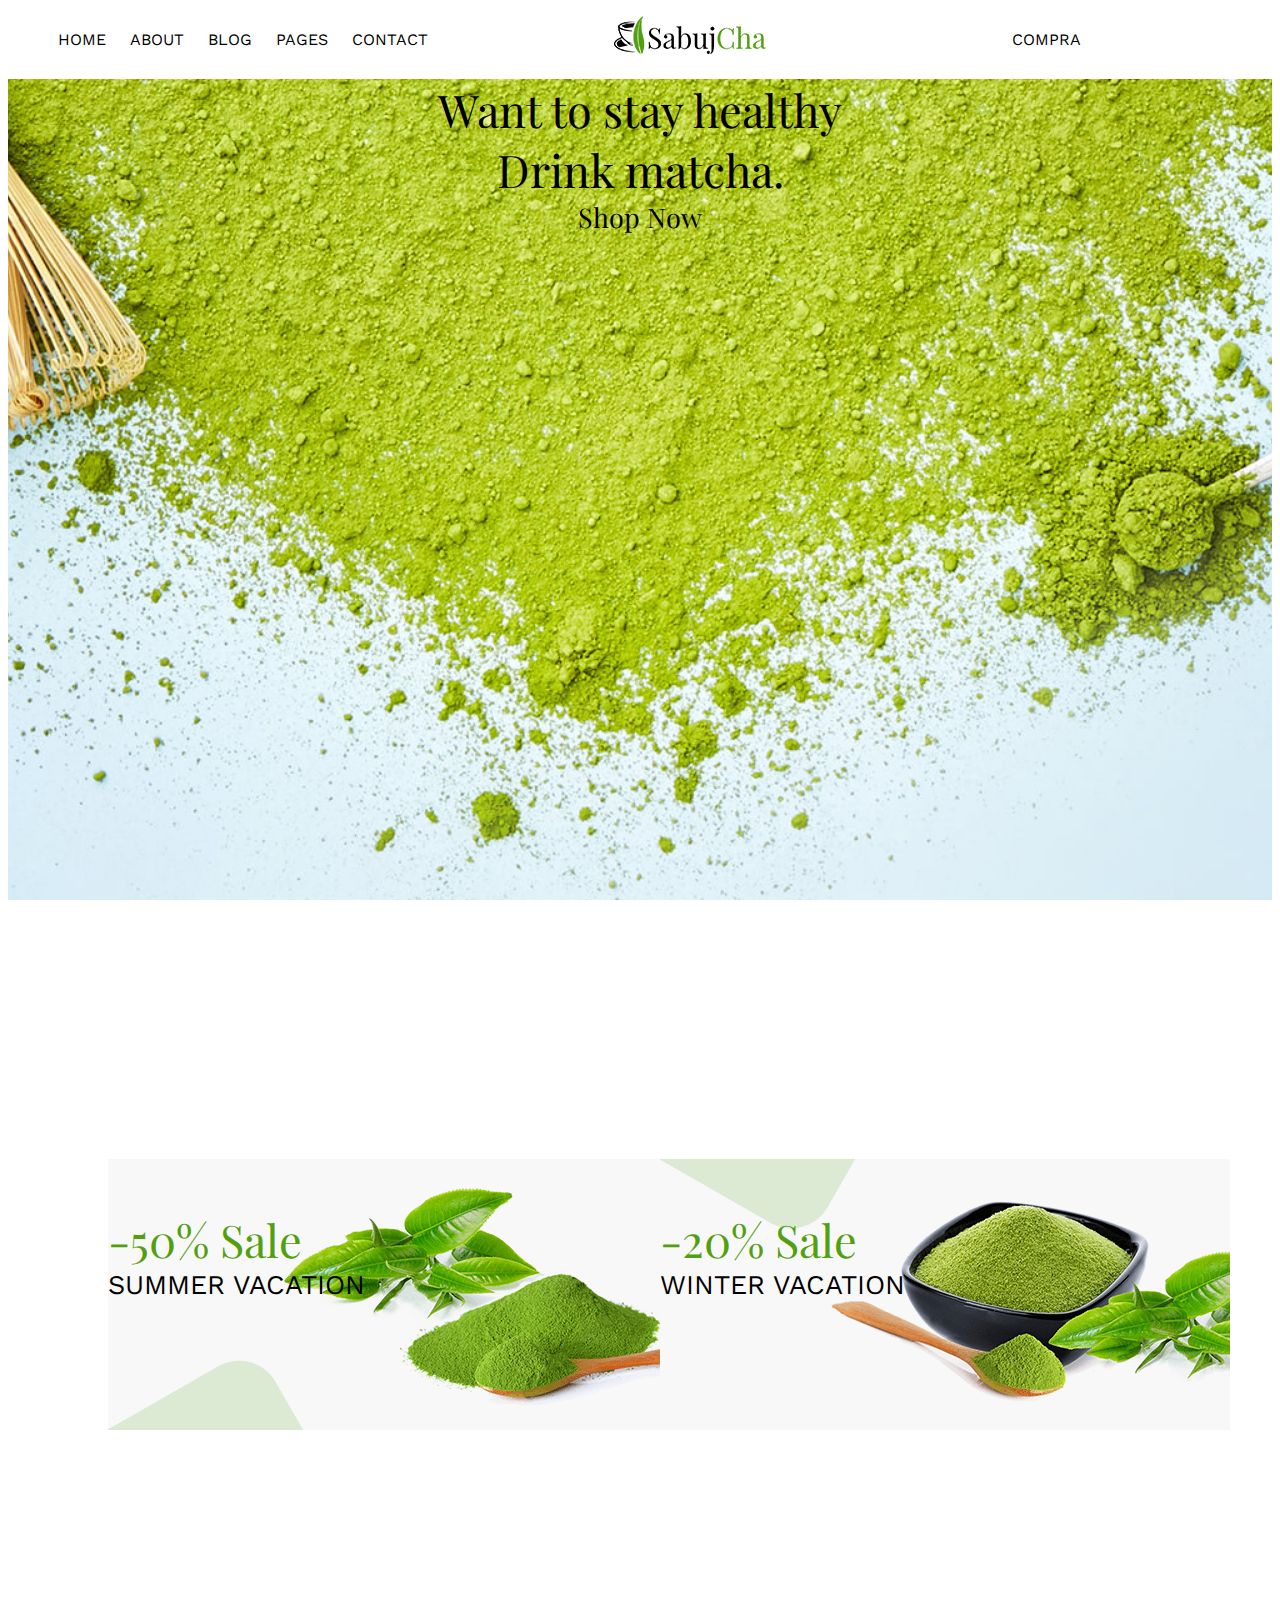
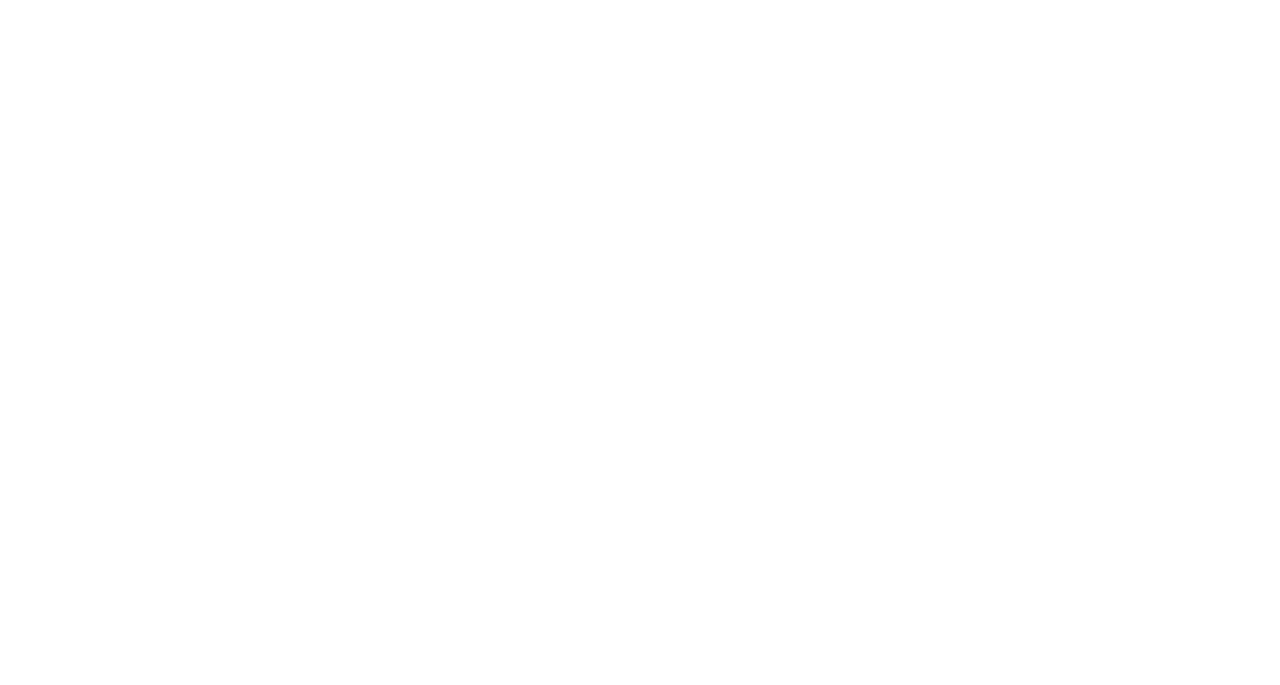
==== index.html @ 6e71c919 "Readme captura #1" ====
<!DOCTYPE html>
<html lang="en">
<head>
    <meta charset="UTF-8">
    <meta http-equiv="X-UA-Compatible" content="IE=edge">
    <meta name="viewport" content="width=device-width, initial-scale=1.0">
    <link rel="stylesheet" href="style.css">
    <title>SabujCha</title>
</head>
<body>
    <header>
        <div class="banner">
            <div class="botones">
                <ul>
                    <li>HOME</li>
                    <li>ABOUT</li>
                    <li>BLOG</li>
                    <li>PAGES</li>
                    <li>CONTACT</li>
                </ul>
            </div>
            <div class="logo">
                <img src="img/logo.png" alt="logo">
            </div>
            <div class="compra">COMPRA</div>
        </div>
    </header>
    <section class="tarjeta-principal">
        <div class="slider2">
            <h1 class="Titulo-2">Want to stay healthy <br> Drink matcha. </h1>
            <p class="p-subtitulo">Shop Now</p>
        </div>
    </section>
    <section class="section-1">
        <div class="tarjetas">
            <div class="card-1">
                <img src="img/banner-1.png" alt="">
                <p class="p-span-1">-50% Sale</p>
                <p class="p-span-2">SUMMER VACATION</p>
            </div>
            <div class="card-1">
                <img src="img/banner-2.png" alt="">
                <p class="p-span-1">-20% Sale</p>
                <p class="p-span-2">WINTER VACATION</p>
            </div>
        </div>
    </section>
    <section class="background-1">
        <h1></h1>
        <p></p>
        <div class="productos">
            <div class="nature-close-tea">
                <img src="" alt="">
                <p></p>
            </div>
            <div class="pink-wave-cup">
                <img src="" alt="">
                <p></p>
            </div>
            <div class="tea-and-chai">
                <img src="" alt="">
                <p></p>
            </div>
            <div class="pearly-everlasting">
                <img src="" alt="">
                <p></p>
            </div>
        </div>
    </section>
    <section>
        <div>
            <img src="" alt="" class="planta">
            <h3></h3>
            <strong><p></p></strong>
            <p></p>
        </div>
    </section>
    <section class="background-2">
        <h1></h1>
        <p></p>
        <div class="productos">
            <div class="bebe-bloom-tea">
                <img src="" alt="">
                <p></p>
            </div>
            <div class="que-herbal-tea">
                <img src="" alt="">
                <p></p>
            </div>
            <div class="society-ice-tea">
                <img src="" alt="">
                <p></p>
            </div>
            <div class="best-friends-tea">
                <img src="" alt="">
                <p></p>
            </div>
            <div class="every-spice-tea">
                <img src="" alt="">
                <p></p>
            </div>
            <div class="tea-and-chai>
                <img src="" alt="">
                <p></p>
            </div>
            <div class="green-tea-tulsi">
                <img src="" alt="">
                <p></p>
            </div>
            <div class="instant-tea-premix">
                <img src="" alt="">
                <p></p>
            </div>
        </div>
    </section>
    <section class="background-3">
        <div class="form">
            <!--<input type="text" name="" id="">
            <div class="boton-negro"></div>-->
        </div>
    </section>
    <section class="background-1">
        <h1></h1>
        <div class="noticias">
            <div class="card-3">
                <img src="" alt="">
                <p class="fecha"></p>
                <h3></h3>
                <p></p>
                <p class="read-more"></p>
            </div>
            <div class="card-3">
                <img src="" alt="">
                <p class="fecha"></p>
                <h3></h3>
                <p></p>
                <p class="read-more></p>
            </div>
            <div class="card-3">
                <img src="" alt="">
                <p class="fecha"></p>
                <h3></h3>
                <p></p>
                <p class="read-more></p>
            </div>
        </div>
    </section>
    <section>
        <div class="marcas">
            <div>
                <img src="" alt="">
                <img src="" alt="">
                <img src="" alt="">
                <img src="" alt="">
                <img src="" alt="">
            </div>
        </div>
    </section>
    <section class="footer">
        <div class="background-2">
            <div class="columna-1">
                <h3></h3>
            </div>
            <div class="columna-2">
                <h3></h3>
            </div>
            <div class="columna-3">
                <h3></h3>
            </div>
            <div class="columna-4">
                <h3></h3>
            </div>
        </div>
        <div class="background-4">
            <p></p>
            <img src="" alt="">
        </div>
    </section>
</body>
</html>
---- style.css ----
@import url('https://fonts.googleapis.com/css2?family=Lora:wght@400;700&family=Playfair+Display:wght@400;700;900&family=Work+Sans:wght@400;700&display=swap');
* {
    margin: 0%;
}
body {
    margin-left: 1ch;
    margin-right: 1ch;
}
h1 {
    font-family: 'Playfair Display', serif;

}
.titulo-productos {
    font-family: 'Work Sans', sans-serif;
}
.background-1 {
    background-image: url(img\bg-1.jpg);
    background-repeat: no-repeat;
    height: 100%;
}
.background-2 {
    background-image: color(#CCCCCC);
}
.background-3 {
    background-image: url(img\bg-2.jpg);
    background-repeat: no-repeat;
    height: 100%;
}
.banner{
    display: flex;
    flex-flow: row wrap;
}
.banner-2 {
    background-image: url(img\bg-te.jpg);
    background-repeat: no-repeat;
    height: 100%;
}
ul li{
    display: inline-block;
    background-color: white;
    padding-top: 3ch;
    padding-bottom: 3ch;
    padding-right: 1ch;
    padding-left: 1ch;
    font-family: 'Work Sans', sans-serif;
}
ul li:hover {
    background-color: black;
    color: white;
}
.logo{
    padding: 2ch;
    margin-left: 20ch;
}
.compra {
    font-family: 'Work Sans', sans-serif;
    padding: 3ch;
    margin-left: 20ch;
    margin-right: 2ch;
}
.compra:hover {
    color: white;
    background-color: black;
}
.tarjeta-principal {
    display: flex;
    height: 100vh;
    background-position: center;
    background-repeat: no-repeat;
    background-size: cover;
    background-attachment: fixed;
    background-image: url("../img/slider-2.jpg");
    justify-content: center;
    overflow: hidden;
    margin-bottom: 20vh;
}
.Titulo-2 {
    display: flex;
    justify-content: center;
    align-self: flex-end;
    text-align: center;
    font-weight: 300;
    font-size: 5vh;
}
.p-subtitulo {
    font-family: 'Playfair Display', serif;
    font-size: 3vh;
    text-align: center;
    
}
.tarjetas{
    display: grid;
    grid-template-columns: repeat(2,50%);
    gap: 20px;
}
.card-1 {
    display: block;
    height: 80vh;
    width: 80vh;
    position: relative;
    z-index: 0;
}
.p-span-1 {
    font-family: 'Playfair Display', serif;
    position: relative;
    font-size: 5vh;
    color: #529F0F;
    bottom: 25vh;
    z-index: 1;
}
.p-span-2 {
    font-family: 'Work Sans', sans-serif;
    position: relative;
    font-size: 3vh;
    z-index: 1;
    bottom: 25vh;
}
.section-1 {
    align-items: center;
    justify-content: center;
    margin: 100px;
}
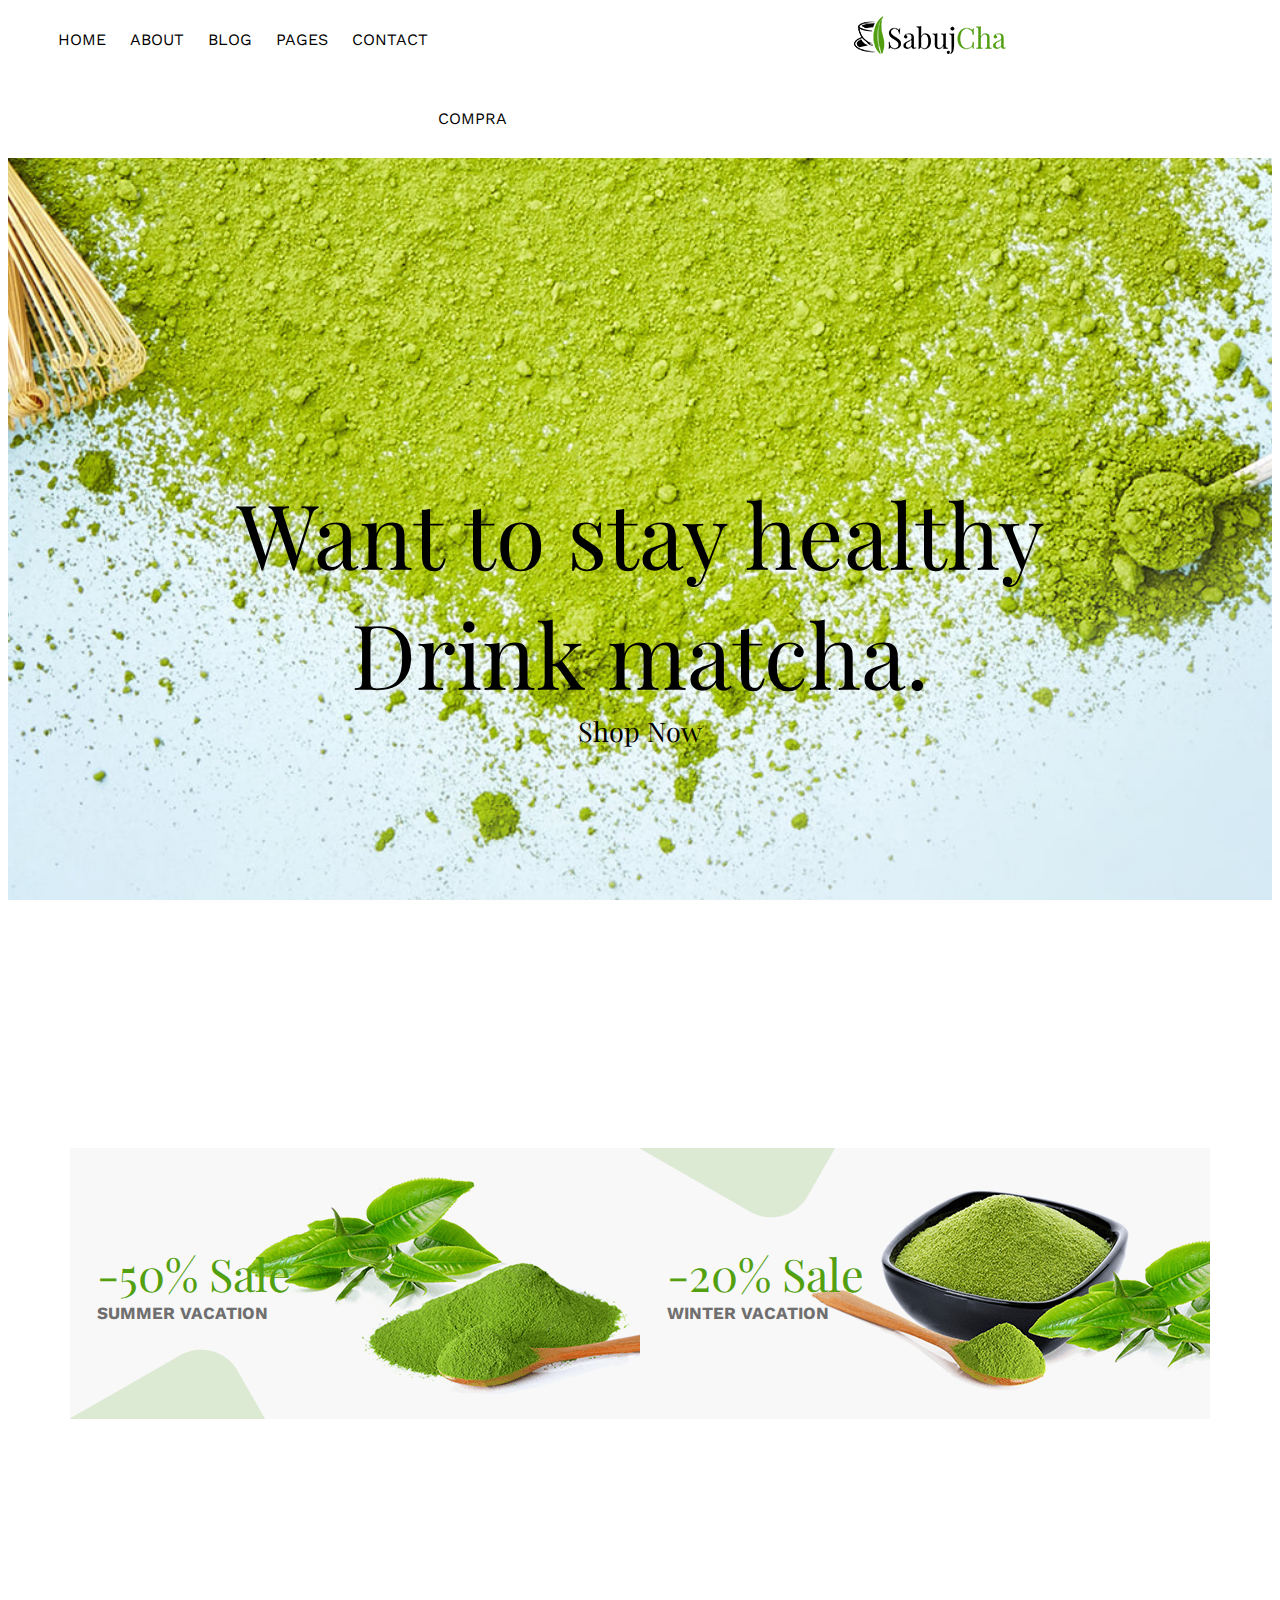
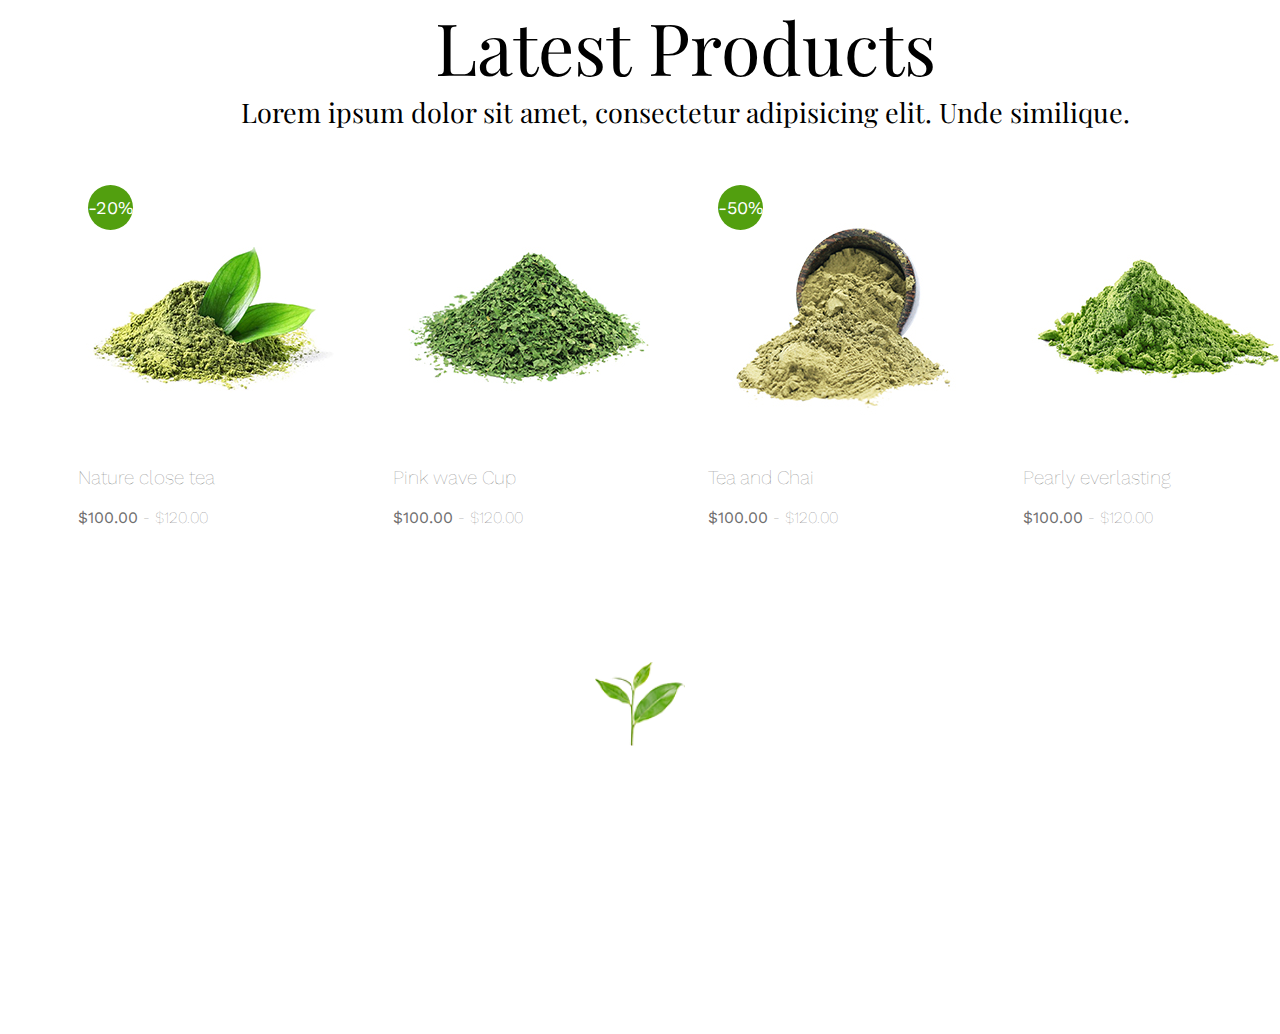
==== commit 5e45e3ce: "Seccion de productos y 'Cuote'" ====
--- a/index.html
+++ b/index.html
@@ -26,8 +26,8 @@
         </div>
     </header>
     <section class="tarjeta-principal">
-        <div class="slider2">
-            <h1 class="Titulo-2">Want to stay healthy <br> Drink matcha. </h1>
+        <div class="slider2 Titulo-2">
+            <h1 >Want to stay healthy <br> Drink matcha. </h1>
             <p class="p-subtitulo">Shop Now</p>
         </div>
     </section>
@@ -46,30 +46,45 @@
         </div>
     </section>
     <section class="background-1">
-        <h1></h1>
-        <p></p>
+        <div class="Titulo">
+        <h1>Latest Products</h1>
+        <p class="p-subtitulo">Lorem ipsum dolor sit amet, consectetur adipisicing elit. Unde similique.</p></div>
         <div class="productos">
-            <div class="nature-close-tea">
-                <img src="" alt="">
-                <p></p>
+            <div>
+                <div class="descuento">-20%</div>
+                <img src="img/product-1.jpg" alt="" class="zindex">
+                    <div id="text-product">
+                        <p class="product-title">Nature close tea</p><br>
+                        <p><strong>$100.00</strong> - $120.00</p>
+                    </div>
             </div>
-            <div class="pink-wave-cup">
-                <img src="" alt="">
-                <p></p>
+            <div >
+                <img src="img/product-2.jpg" alt="">
+                    <div id="text-product">
+                        <p class="product-title">Pink wave Cup</p><br>
+                        <p><strong>$100.00</strong> - $120.00</p>
+                    </div>
             </div>
-            <div class="tea-and-chai">
-                <img src="" alt="">
-                <p></p>
+            <div>
+                <div class="descuento">-50%</div>
+                <img src="img/product-3.jpg" alt="">
+                    <div id="text-product">
+                        <p class="product-title">Tea and Chai</p><br>
+                        <p><strong>$100.00</strong> - $120.00</p>
+                    </div>
             </div>
-            <div class="pearly-everlasting">
-                <img src="" alt="">
-                <p></p>
+            <div>
+                <img src="img/product-4.jpg" alt="">
+                    <div id="text-product">
+                        <p class="product-title">Pearly everlasting</p><br>
+                        <p><strong>$100.00</strong> - $120.00</p>
+                    </div>
             </div>
         </div>
     </section>
     <section>
-        <div>
-            <img src="" alt="" class="planta">
+        <div class="cuote">
+            <img src="img/testi.png" alt="" class="planta">
             <h3></h3>
             <strong><p></p></strong>
             <p></p>
--- a/style.css
+++ b/style.css
@@ -5,24 +5,25 @@
 body {
     margin-left: 1ch;
     margin-right: 1ch;
+    overflow-x: hidden;
 }
 h1 {
     font-family: 'Playfair Display', serif;
-
+    font-weight: lighter;
 }
-.titulo-productos {
+#text-product {
     font-family: 'Work Sans', sans-serif;
+    color: #706f6f;
+    font-weight: lighter;
 }
-.background-1 {
-    background-image: url(img\bg-1.jpg);
-    background-repeat: no-repeat;
-    height: 100%;
+.product-title {
+    font-size: larger;
 }
 .background-2 {
     background-image: color(#CCCCCC);
 }
 .background-3 {
-    background-image: url(img\bg-2.jpg);
+    background-image: url(img/bg-2.jpg);
     background-repeat: no-repeat;
     height: 100%;
 }
@@ -31,7 +32,7 @@
     flex-flow: row wrap;
 }
 .banner-2 {
-    background-image: url(img\bg-te.jpg);
+    background-image: url(img/bg-te.jpg);
     background-repeat: no-repeat;
     height: 100%;
 }
@@ -50,12 +51,12 @@
 }
 .logo{
     padding: 2ch;
-    margin-left: 20ch;
+    margin-left: 50ch;
 }
 .compra {
     font-family: 'Work Sans', sans-serif;
     padding: 3ch;
-    margin-left: 20ch;
+    margin-left: 40ch;
     margin-right: 2ch;
 }
 .compra:hover {
@@ -72,15 +73,22 @@
     background-image: url("../img/slider-2.jpg");
     justify-content: center;
     overflow: hidden;
-    margin-bottom: 20vh;
+    margin-bottom: 10vh;
+}
+.Titulo {
+    display: block;
+    align-self: middle;
+    text-align: center;
+    font-size: 4vh;
+    padding: 5vh;
 }
 .Titulo-2 {
-    display: flex;
-    justify-content: center;
-    align-self: flex-end;
+    display: block;
+    align-self: middle;
     text-align: center;
-    font-weight: 300;
     font-size: 5vh;
+    position: relative;
+    top: 35vh;
 }
 .p-subtitulo {
     font-family: 'Playfair Display', serif;
@@ -89,14 +97,20 @@
     
 }
 .tarjetas{
-    display: grid;
-    grid-template-columns: repeat(2,50%);
-    gap: 20px;
+    display: flex;
+    flex-flow: row nowrap;
+    justify-content: center;
+}
+.productos{
+    display: flex;
+    flex-direction: row;
+    justify-content: center;
+    gap: 5vh;
 }
 .card-1 {
     display: block;
-    height: 80vh;
-    width: 80vh;
+    height: 40vh;
+    width: 70vh;
     position: relative;
     z-index: 0;
 }
@@ -105,18 +119,73 @@
     position: relative;
     font-size: 5vh;
     color: #529F0F;
-    bottom: 25vh;
+    bottom: 20vh;
     z-index: 1;
+    left: 3vh;
 }
 .p-span-2 {
     font-family: 'Work Sans', sans-serif;
     position: relative;
-    font-size: 3vh;
+    font-size: 1.9vh;
+    font-weight: bold;
+    color: #706f6f;
     z-index: 1;
-    bottom: 25vh;
+    bottom: 20vh;
+    left: 3vh;
 }
 .section-1 {
     align-items: center;
     justify-content: center;
-    margin: 100px;
+    padding-left: 10vh;
+    padding-right: 10vh;
+}
+.card-2 {
+    display: block;
+    height: 400px;
+    width: 400px;
+    position: relative;
+    color: #529F0F;
+}
+.background-1 {
+    background-image: url(../img/bg-1.jpg);
+    height: 100%;
+    width: 100%;
+    background-position: center;
+    background-repeat: no-repeat;
+    background-size: cover;
+    background-attachment: fixed;
+    padding: 5vh;
+}
+.descuento{
+    color: white;
+    display: flex;
+    border-radius: 100%;
+    background-color: #529F0F;
+    width: 5vh;
+    height: 5vh;
+    font-size: 18px;
+    position: absolute;
+    align-items: center;
+    font-family: 'Work Sans', serif;
+    z-index: 1;
+    margin-left: 10px;
+    margin-top: 10px;
+}
+.desc {
+    font-family: 'Work Sans', serif;
+    position: relative;
+    top: 11px;
+    right: 2px;
+}
+.zindex {
+    z-index: 0;
+}
+.planta {
+    width: 10vh
+}
+.cuote{
+    display: flex;
+    padding: 10vh;
+    justify-content: center;
+    align-content: center;
 }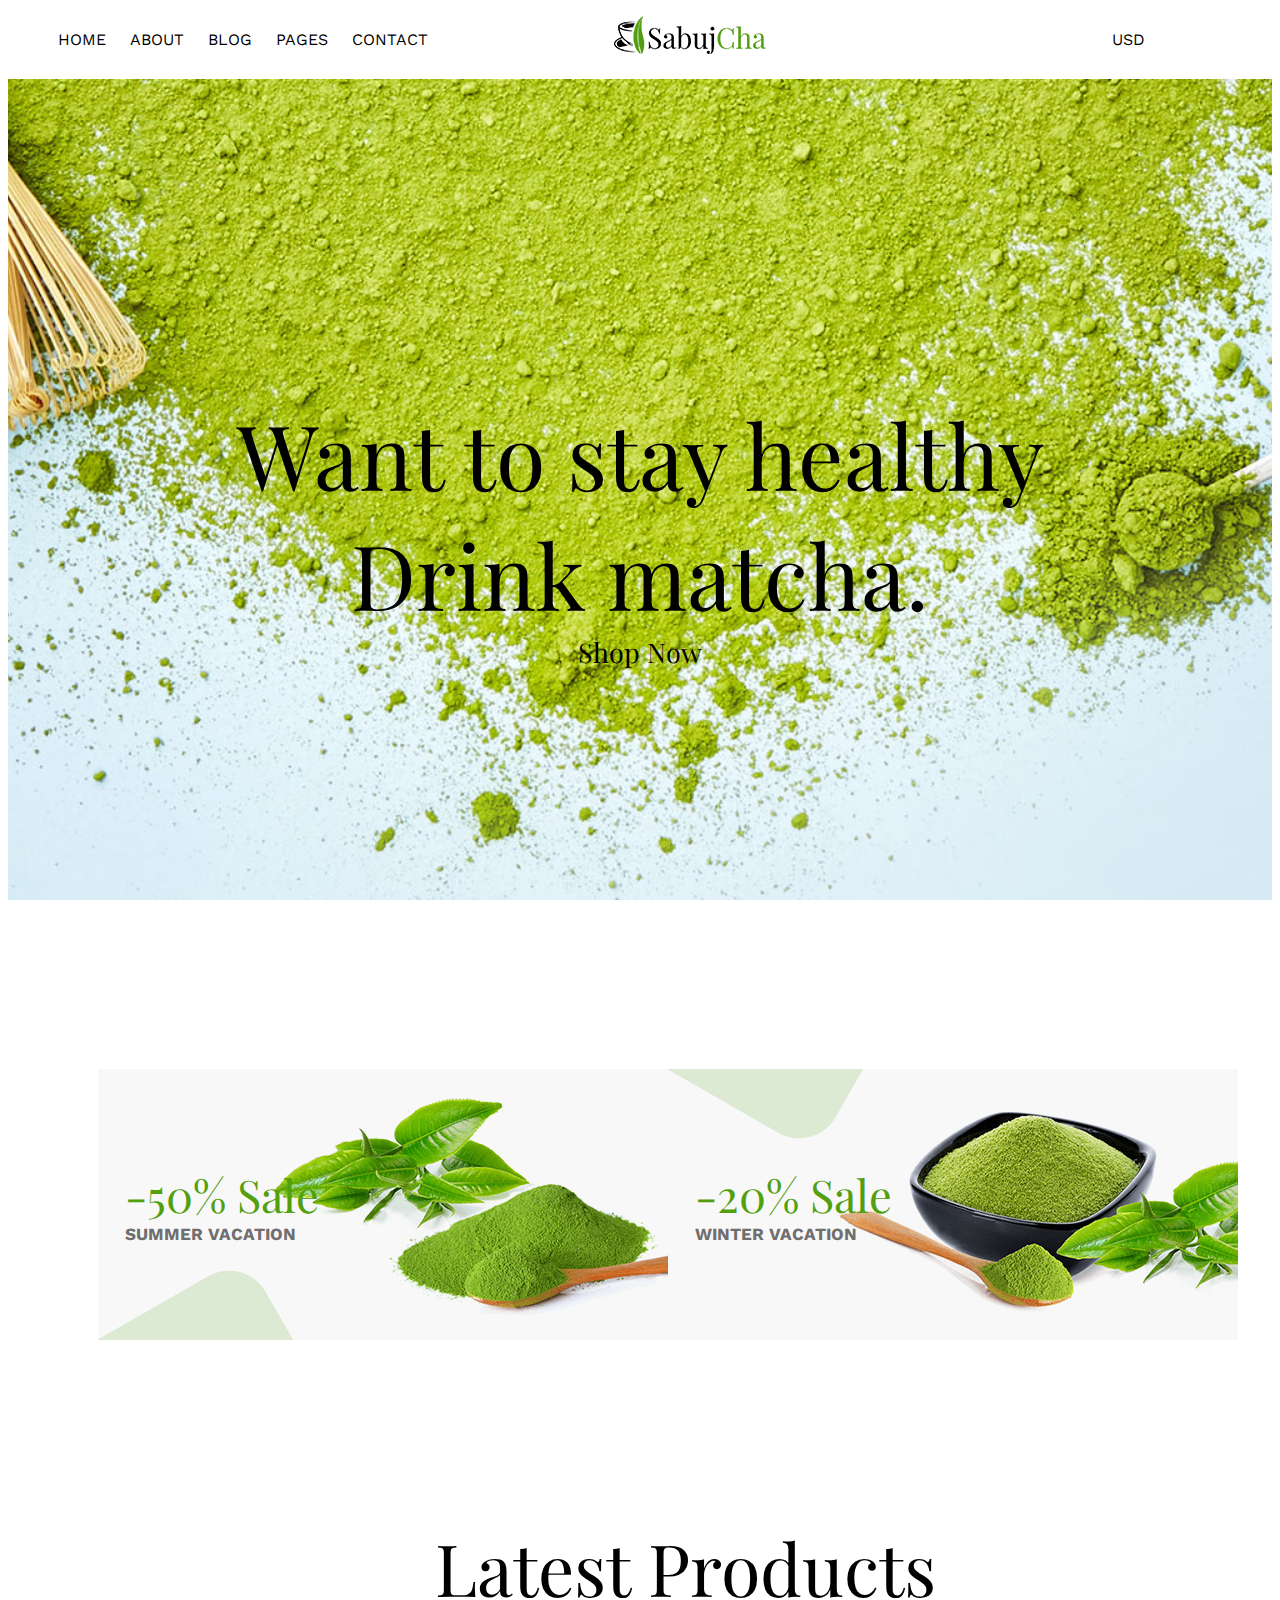
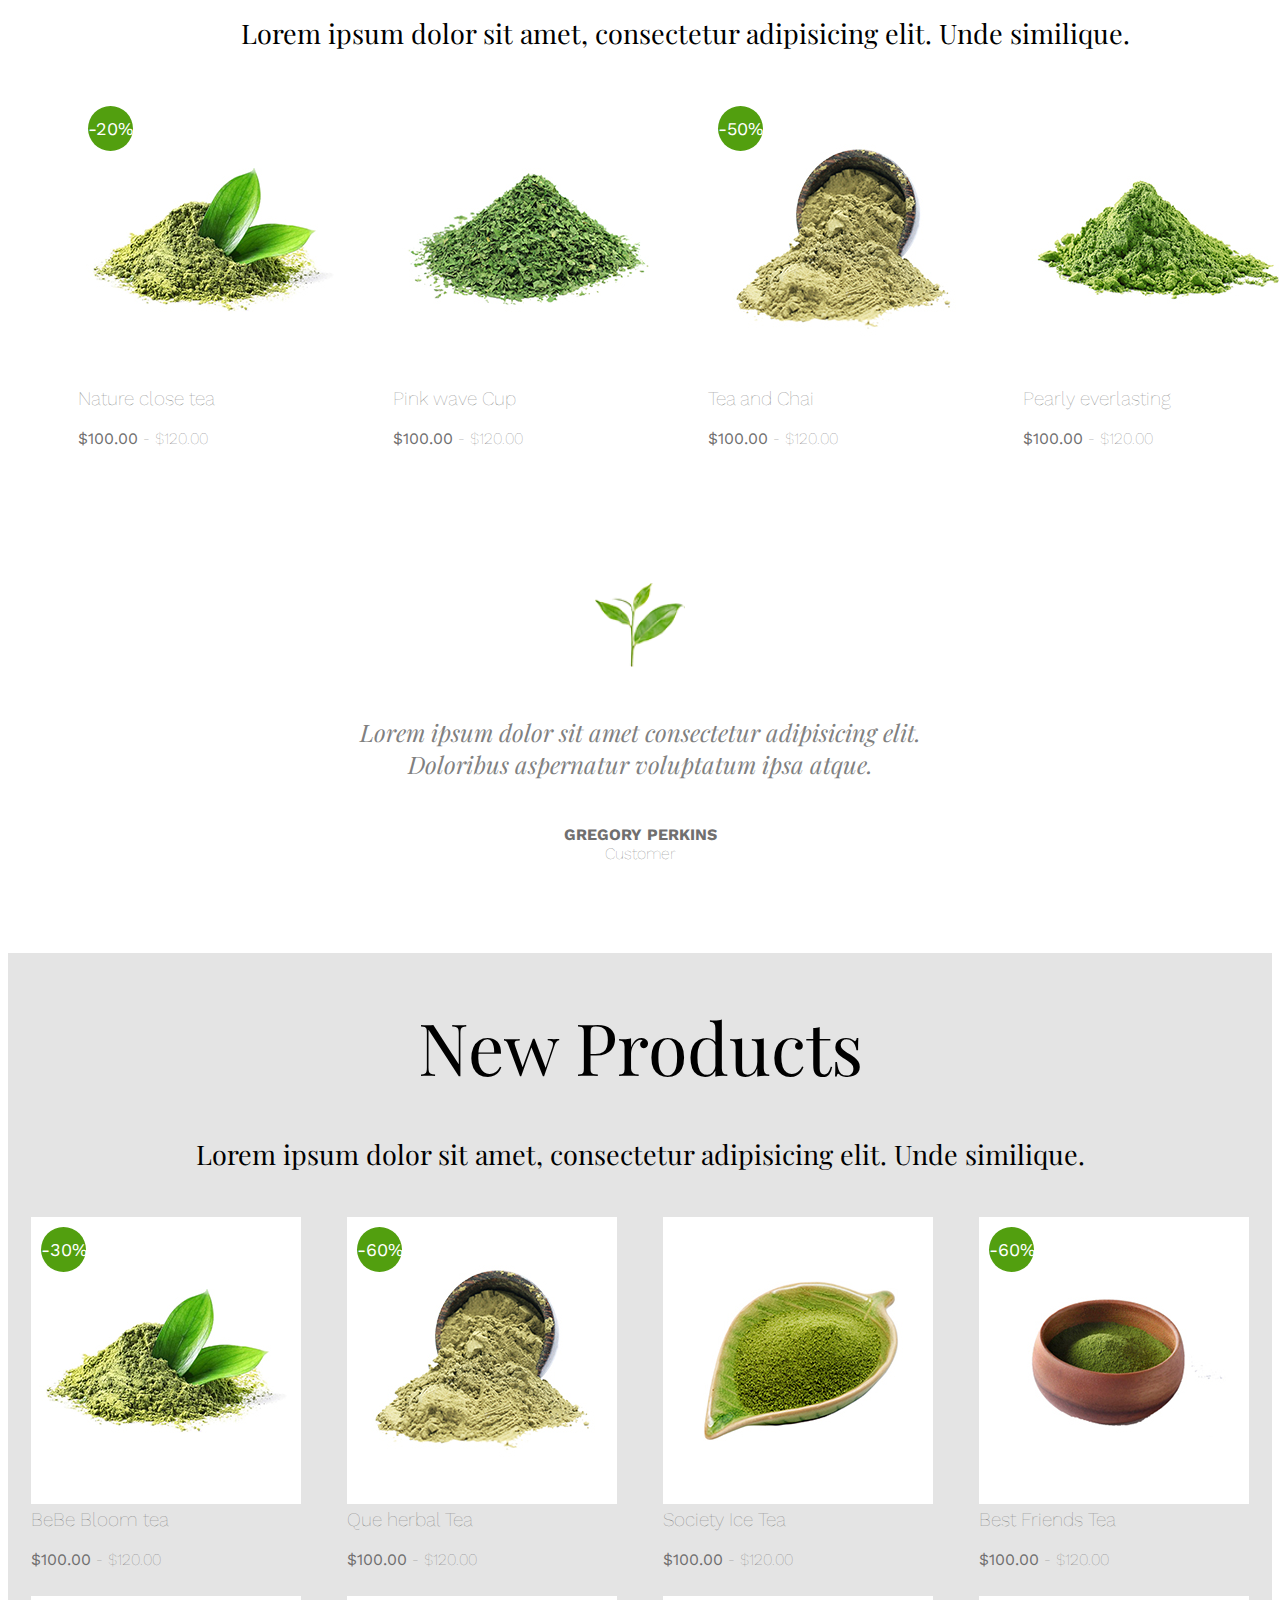
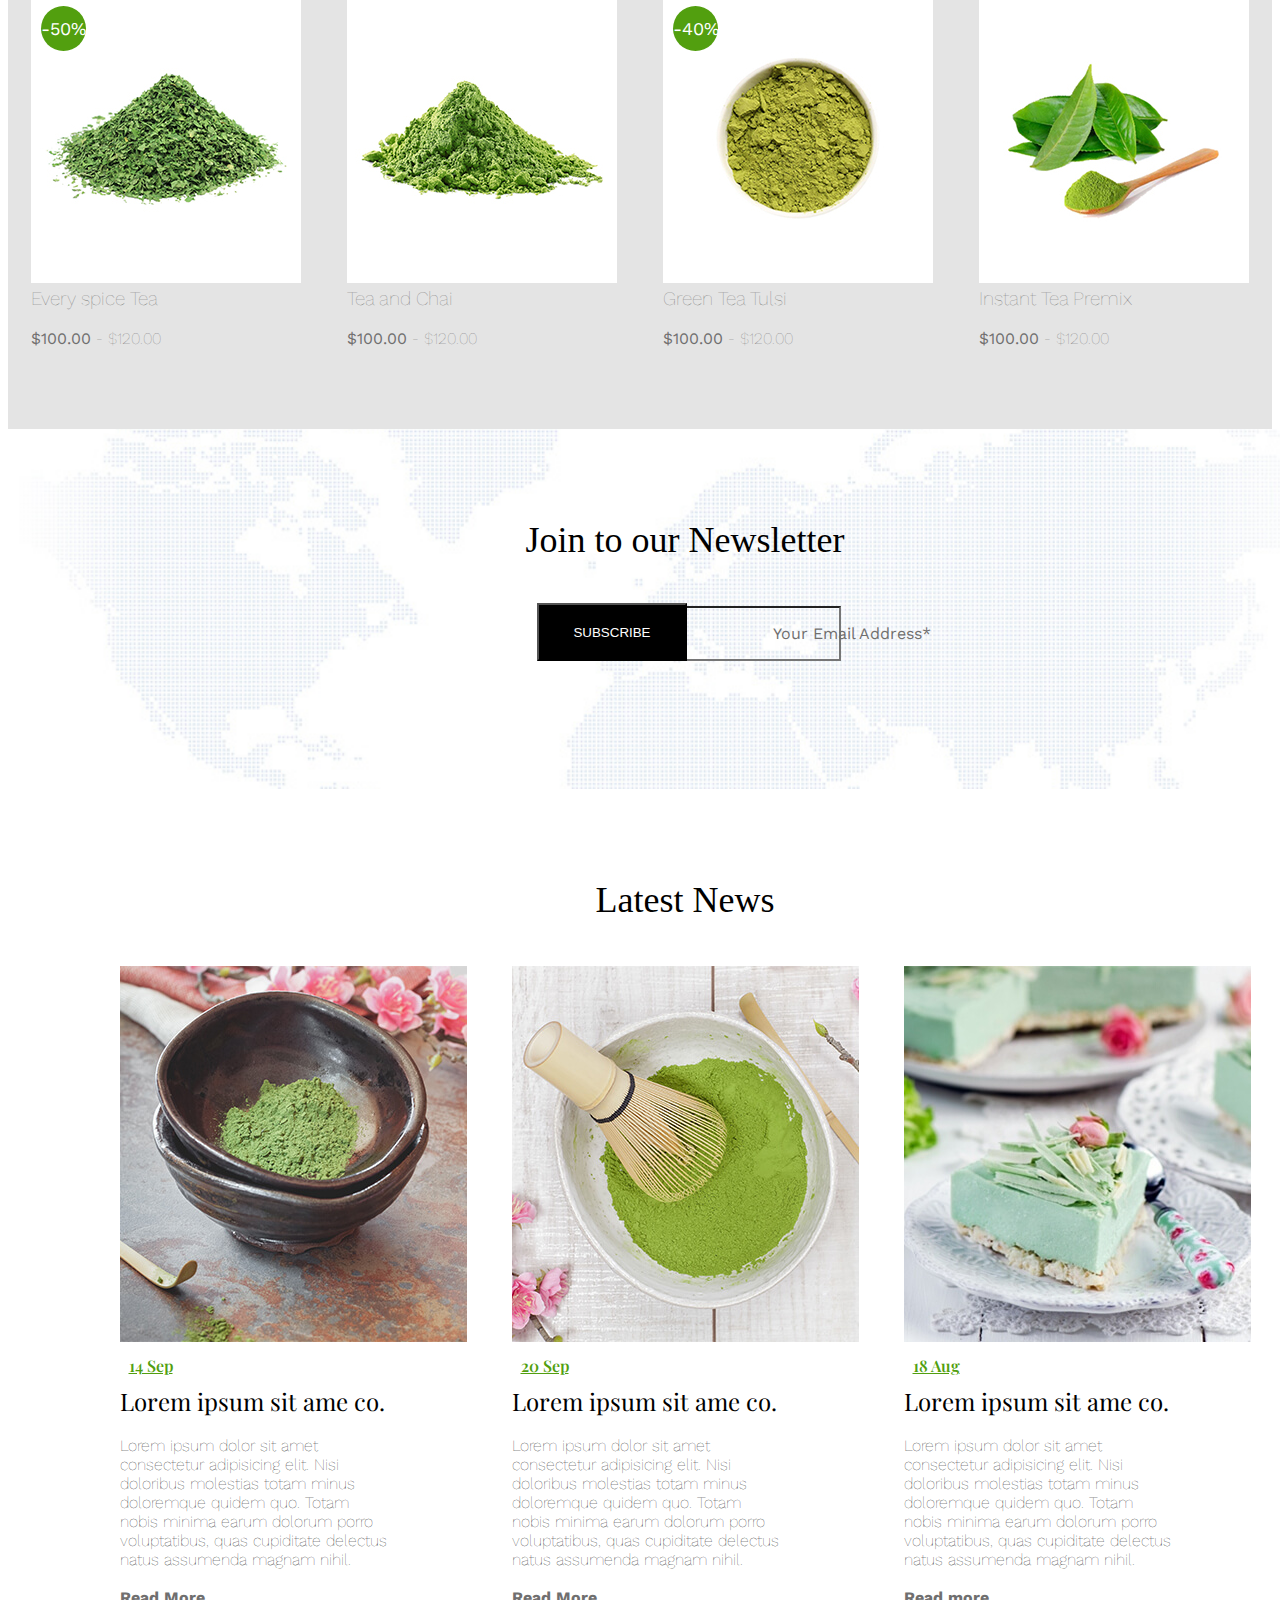
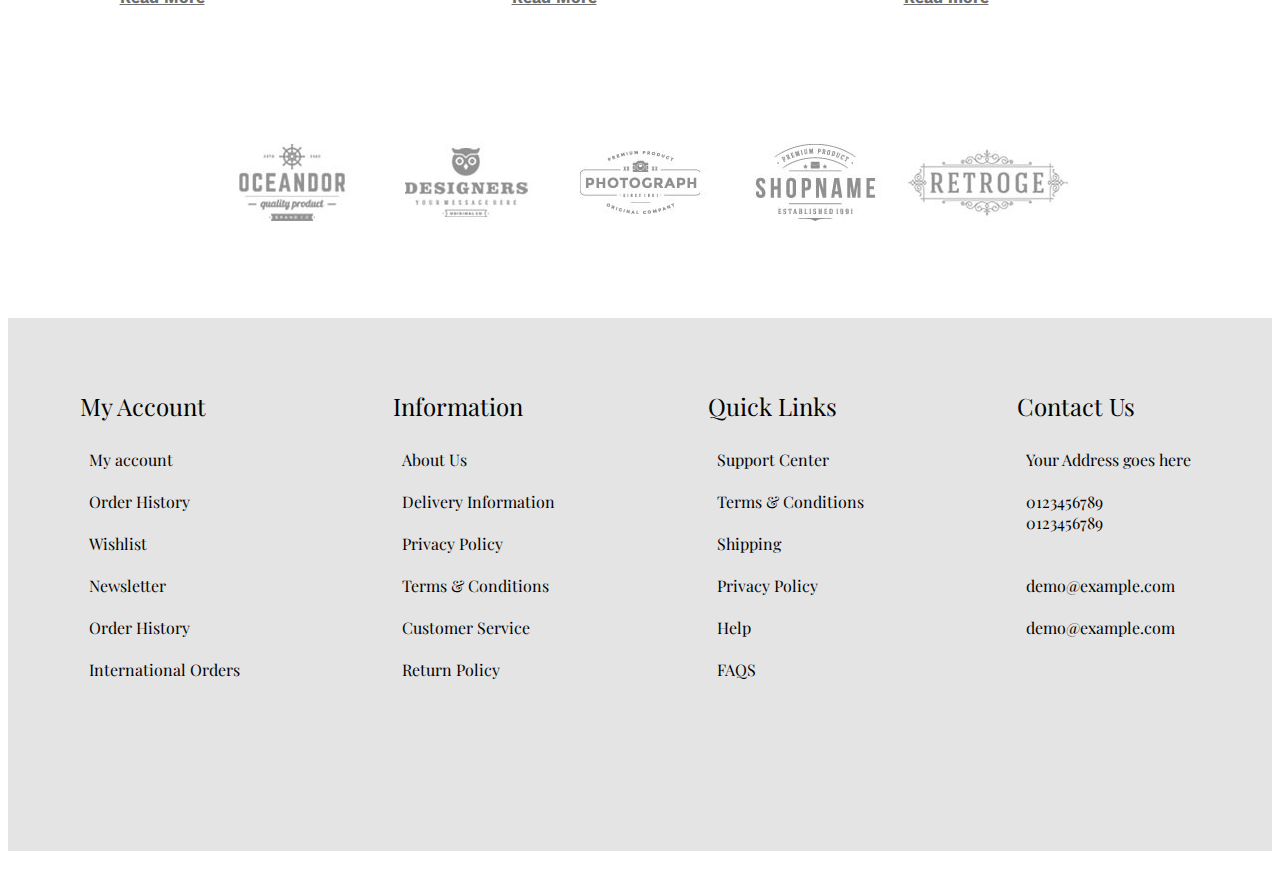
==== commit 7cfdc0fd: "Basico terminado" ====
--- a/index.html
+++ b/index.html
@@ -5,6 +5,7 @@
     <meta http-equiv="X-UA-Compatible" content="IE=edge">
     <meta name="viewport" content="width=device-width, initial-scale=1.0">
     <link rel="stylesheet" href="style.css">
+    <link rel="stylesheet" href="https://cdnjs.cloudflare.com/ajax/libs/font-awesome/6.2.0/css/all.min.css" integrity="sha512-xh6O/CkQoPOWDdYTDqeRdPCVd1SpvCA9XXcUnZS2FmJNp1coAFzvtCN9BmamE+4aHK8yyUHUSCcJHgXloTyT2A==" crossorigin="anonymous" referrerpolicy="no-referrer" />
     <title>SabujCha</title>
 </head>
 <body>
@@ -22,7 +23,11 @@
             <div class="logo">
                 <img src="img/logo.png" alt="logo">
             </div>
-            <div class="compra">COMPRA</div>
+            <div class="compra">USD 
+                <i class="fa-solid fa-chevron-down"></i>
+
+                <i class="fa-sharp fa-solid fa-cart-shopping"></i>
+            </div>
         </div>
     </header>
     <section class="tarjeta-principal">
@@ -85,105 +90,181 @@
     <section>
         <div class="cuote">
             <img src="img/testi.png" alt="" class="planta">
-            <h3></h3>
-            <strong><p></p></strong>
-            <p></p>
+            <h2 class="cuote-2">Lorem ipsum dolor sit amet consectetur adipisicing elit. <br> Doloribus aspernatur voluptatum ipsa atque.</h2>
+            <p class="name">GREGORY PERKINS</p>
+            <p id="text-product">Customer</p>
         </div>
     </section>
     <section class="background-2">
-        <h1></h1>
-        <p></p>
+        <div class="Titulo">
+            <h1>New Products</h1> <br>
+            <p class="p-subtitulo">Lorem ipsum dolor sit amet, consectetur adipisicing elit. Unde similique.</p></div>
+            <div class="productos-2">
+                <div class="card-3">
+                    <div class="descuento">-30%</div>
+                    <img src="img/product-1.jpg" alt="">
+                    <div id="text-product">
+                        <p class="product-title">BeBe Bloom tea</p><br>
+                        <p><strong>$100.00</strong> - $120.00</p>
+                    </div>
+                </div>
+                <div class="card-3">
+                    <div class="descuento">-60%</div>
+                    <img src="img/product-3.jpg" alt="">
+                    <div id="text-product">
+                        <p class="product-title">Que herbal Tea</p><br>
+                        <p><strong>$100.00</strong> - $120.00</p>
+                    </div>
+                </div>
+                <div class="card-3">
+                    <img src="img/product-5.jpg" alt="">
+                    <div id="text-product">
+                        <p class="product-title">Society Ice Tea</p><br>
+                        <p><strong>$100.00</strong> - $120.00</p>
+                    </div>
+                </div>
+                <div class="card-3">
+                    <div class="descuento">-60%</div>
+                    <img src="img/product-7.jpg" alt="">
+                    <div id="text-product">
+                        <p class="product-title">Best Friends Tea</p><br>
+                        <p><strong>$100.00</strong> - $120.00</p>
+                    </div>
+                </div>
+                <div class="card-3">
+                    <div class="descuento">-50%</div>
+                    <img src="img/product-2.jpg" alt="">
+                    <div id="text-product">
+                        <p class="product-title">Every spice Tea</p><br>
+                        <p><strong>$100.00</strong> - $120.00</p>
+                    </div>
+                </div>
+                <div class="card-3">
+                    <img src="img/product-4.jpg" alt="">
+                    <div id="text-product">
+                        <p class="product-title">Tea and Chai</p><br>
+                        <p><strong>$100.00</strong> - $120.00</p>
+                    </div>
+                </div>
+                <div class="card-3">
+                    <div class="descuento">-40%</div>
+                    <img src="img/product-6.jpg" alt="">
+                    <div id="text-product">
+                        <p class="product-title">Green Tea Tulsi</p><br>
+                        <p><strong>$100.00</strong> - $120.00</p>
+                    </div>
+                </div>
+                <div class="instant-tea-premix">
+                    <img src="img/product-8.jpg" alt="">
+                    <div id="text-product">
+                        <p class="product-title">Instant Tea Premix</p><br>
+                        <p><strong>$100.00</strong> - $120.00</p>
+                    </div>
+                </div>
+            </div>
+    </section>
+    <section class="background-3">
+        <div class="Titulo">Join to our Newsletter</div>
+        <div class="form">
+            <label for="input" class="span">Your Email Address*</label>
+            <input type="text" name="" id="input">
+            <button class="boton-negro">SUBSCRIBE</button>
+        </div>
+    </section>
+    <section class="background-1">
+        <div class="Titulo">Latest News</div>
         <div class="productos">
-            <div class="bebe-bloom-tea">
-                <img src="" alt="">
-                <p></p>
-            </div>
-            <div class="que-herbal-tea">
-                <img src="" alt="">
-                <p></p>
-            </div>
-            <div class="society-ice-tea">
-                <img src="" alt="">
-                <p></p>
-            </div>
-            <div class="best-friends-tea">
-                <img src="" alt="">
-                <p></p>
-            </div>
-            <div class="every-spice-tea">
-                <img src="" alt="">
-                <p></p>
-            </div>
-            <div class="tea-and-chai>
-                <img src="" alt="">
-                <p></p>
-            </div>
-            <div class="green-tea-tulsi">
-                <img src="" alt="">
-                <p></p>
-            </div>
-            <div class="instant-tea-premix">
-                <img src="" alt="">
-                <p></p>
-            </div>
-        </div>
-    </section>
-    <section class="background-3">
-        <div class="form">
-            <!--<input type="text" name="" id="">
-            <div class="boton-negro"></div>-->
-        </div>
-    </section>
-    <section class="background-1">
-        <h1></h1>
-        <div class="noticias">
             <div class="card-3">
-                <img src="" alt="">
-                <p class="fecha"></p>
-                <h3></h3>
-                <p></p>
-                <p class="read-more"></p>
+                <img src="img/blog-single-1.jpg" alt="">
+                <div id="text-news">
+                    <p class="fecha">14 Sep</p>
+                    <h2>Lorem ipsum sit ame co.</h2> <br>
+                    <p>Lorem ipsum dolor sit amet consectetur adipisicing elit. Nisi doloribus molestias totam minus doloremque quidem quo. Totam nobis minima earum dolorum porro voluptatibus, quas cupiditate delectus natus assumenda magnam nihil.</p><br>
+                    <p class="read-more">Read More</p>
+                </div>
             </div>
             <div class="card-3">
-                <img src="" alt="">
-                <p class="fecha"></p>
-                <h3></h3>
-                <p></p>
-                <p class="read-more></p>
+                <img src="img/blog-single-2.jpg" alt="">
+                <div id="text-news">
+                    <p class="fecha">20 Sep</p>
+                    <h2>Lorem ipsum sit ame co.</h2> <br>
+                    <p>Lorem ipsum dolor sit amet consectetur adipisicing elit. Nisi doloribus molestias totam minus doloremque quidem quo. Totam nobis minima earum dolorum porro voluptatibus, quas cupiditate delectus natus assumenda magnam nihil.</p><br>
+                    <p class="read-more">Read More</p>
+                </div>
             </div>
             <div class="card-3">
-                <img src="" alt="">
-                <p class="fecha"></p>
-                <h3></h3>
-                <p></p>
-                <p class="read-more></p>
+                <img src="img/blog-single-3.jpg" alt="">
+                <div id="text-news">
+                    <p class="fecha">18 Aug</p>
+                    <h2>Lorem ipsum sit ame co.</h2> <br>
+                    <p>Lorem ipsum dolor sit amet consectetur adipisicing elit. Nisi doloribus molestias totam minus doloremque quidem quo. Totam nobis minima earum dolorum porro voluptatibus, quas cupiditate delectus natus assumenda magnam nihil.</p><br>
+                    <p class="read-more">Read more</p>
+                </div>
             </div>
         </div>
     </section>
     <section>
         <div class="marcas">
             <div>
-                <img src="" alt="">
-                <img src="" alt="">
-                <img src="" alt="">
-                <img src="" alt="">
-                <img src="" alt="">
+                <img src="img/1.jpg" alt="">
+                <img src="img/2.jpg" alt="">
+                <img src="img/3.jpg" alt="">
+                <img src="img/4.jpg" alt="">
+                <img src="img/5.jpg" alt="">
             </div>
         </div>
     </section>
     <section class="footer">
         <div class="background-2">
-            <div class="columna-1">
-                <h3></h3>
-            </div>
-            <div class="columna-2">
-                <h3></h3>
-            </div>
-            <div class="columna-3">
-                <h3></h3>
-            </div>
-            <div class="columna-4">
-                <h3></h3>
+            <div class="contenedor ">
+                <div class="columna-1">
+                    <h2>My Account</h2>
+                    <br>
+                    <div class="lista">
+                        <p> My account</p><br>
+                        <p>Order History</p><br>
+                        <p>Wishlist</p><br>
+                        <p>Newsletter</p><br>
+                        <p>Order History</p><br>
+                        <p>International Orders</p>
+                    </div>
+                </div>
+                <div class="columna-2">
+                    <h2>Information</h2>
+                    <br>
+                    <div class="lista">
+                        <p> About Us</p><br>
+                        <p>Delivery Information</p><br>
+                        <p>Privacy Policy</p><br>
+                        <p>Terms & Conditions</p><br>
+                        <p>Customer Service</p><br>
+                        <p>Return Policy</p>
+                    </div>
+                </div>
+                <div class="columna-3">
+                    <h2>Quick Links</h2>
+                    <br>
+                    <div class="lista">
+                        <p>Support Center</p><br>
+                        <p>Terms & Conditions</p><br>
+                        <p>Shipping</p><br>
+                        <p>Privacy Policy</p><br>
+                        <p>Help</p><br>
+                        <p>FAQS</p>
+                    </div>
+                </div>
+                <div class="columna-4">
+                    <h2>Contact Us</h2>
+                    <br>
+                    <div class="lista">
+                        <p>Your Address goes here</p><br>
+                        <p>0123456789</p>
+                        <p>0123456789</p><br>
+                        <br>
+                        <p>demo@example.com</p><br>
+                        <p>demo@example.com</p>
+                    </div>
+                </div>
             </div>
         </div>
         <div class="background-4">
--- a/style.css
+++ b/style.css
@@ -16,16 +16,100 @@
     color: #706f6f;
     font-weight: lighter;
 }
+#text-news {
+    font-family: 'Work Sans', sans-serif;
+    font-weight: lighter;
+    width: 30vh;
+}
+.read-more {
+    font-weight: bold;
+    color: #706f6f;
+    text-decoration: underline;
+}
+#input {
+    margin: 0 auto;
+    margin-top: 15vh;
+    background-color: transparent;
+    padding-top: 2vh;
+    padding-bottom: 2vh;
+    padding-left: 5vh;
+    width: 20%;
+    display: block;
+}
+.form {
+    display: flex;
+    align-items: flex-end;
+    position: relative;
+    bottom: 15vh;
+}
+.span {
+    font-family: 'Work Sans', sans-serif;
+    position: relative;
+    left: 80vh;
+    bottom: 2vh;
+    color: #706f6f;
+}
+.marcas {
+    display: flex;
+    padding: 10vh;
+    flex-direction: row;
+    justify-content: space-evenly;
+}
+.boton-negro {
+    display: block;
+    background-color: black;
+    color: white;
+    width: 150px;
+    height: 58px;
+    position: relative;
+    right: 70vh;
+}
+.boton-negro:hover{ 
+    background-color: #dfdddd;
+    color: black;
+}
+.name {
+    font-family: 'Work Sans', sans-serif;
+    color: #706f6f;
+    font-weight: bold;
+}
 .product-title {
     font-size: larger;
 }
 .background-2 {
-    background-image: color(#CCCCCC);
+    background-color: #e4e4e4;
+    padding-bottom: 10vh;
+}
+.fa-cart-shopping {
+    padding-left: 20px;
 }
 .background-3 {
-    background-image: url(img/bg-2.jpg);
-    background-repeat: no-repeat;
-    height: 100%;
+    background-image: url(../img/bg-2.jpg);
+    height: 30vh;
+    width: 100%;
+    background-position: center;
+    background-size: cover;
+    padding: 5vh;
+}
+h2 {
+    font-weight: lighter;
+    font-family: 'Playfair Display', serif;
+}
+.contenedor {
+    display: flex;
+    justify-content: space-around;
+}
+.columna-1 {
+    padding: 8vh;
+}
+.columna-2 {
+    padding: 8vh;
+}
+.columna-3 {
+    padding: 8vh;
+}
+.columna-4 {
+    padding: 8vh;
 }
 .banner{
     display: flex;
@@ -94,7 +178,6 @@
     font-family: 'Playfair Display', serif;
     font-size: 3vh;
     text-align: center;
-    
 }
 .tarjetas{
     display: flex;
@@ -106,6 +189,13 @@
     flex-direction: row;
     justify-content: center;
     gap: 5vh;
+}
+.productos-2 {
+    display: grid;
+    grid-template: 50% 50% / 1fr 25% 25% 1fr;
+    row-gap: 2vh;
+    margin: 0%;
+    justify-items: center;
 }
 .card-1 {
     display: block;
@@ -155,6 +245,7 @@
     background-size: cover;
     background-attachment: fixed;
     padding: 5vh;
+    justify-items: center;
 }
 .descuento{
     color: white;
@@ -183,9 +274,42 @@
 .planta {
     width: 10vh
 }
-.cuote{
-    display: flex;
-    padding: 10vh;
-    justify-content: center;
-    align-content: center;
+.cuote {
+    margin-top: 10vh;
+    margin-bottom: 10vh;
+    text-align: center;
+    align-items: center;
+    justify-items: center;
+}
+.cuote-2 {
+    padding: 5vh;
+    font-family: 'Playfair Display', serif;
+    font-style: italic;
+    font-weight: lighter;
+    color: grey;
+}
+.fecha{
+    color: #529F0F;
+    text-decoration: underline;
+    font-family: 'Playfair Display', serif;
+    font-weight: 600;
+    padding: 1vh;
+}
+.lista {
+    font-family: 'Playfair Display', serif;
+    padding: 1vh;
+}
+
+@media  screen and (max-width: 1366px) {
+
+    .logo{
+        margin-left: 20ch;
+    }
+    .compra {
+        margin-left: 30ch;
+    }
+    .tarjetas{
+        display: flex;
+        justify-content: space-around;
+    }
 }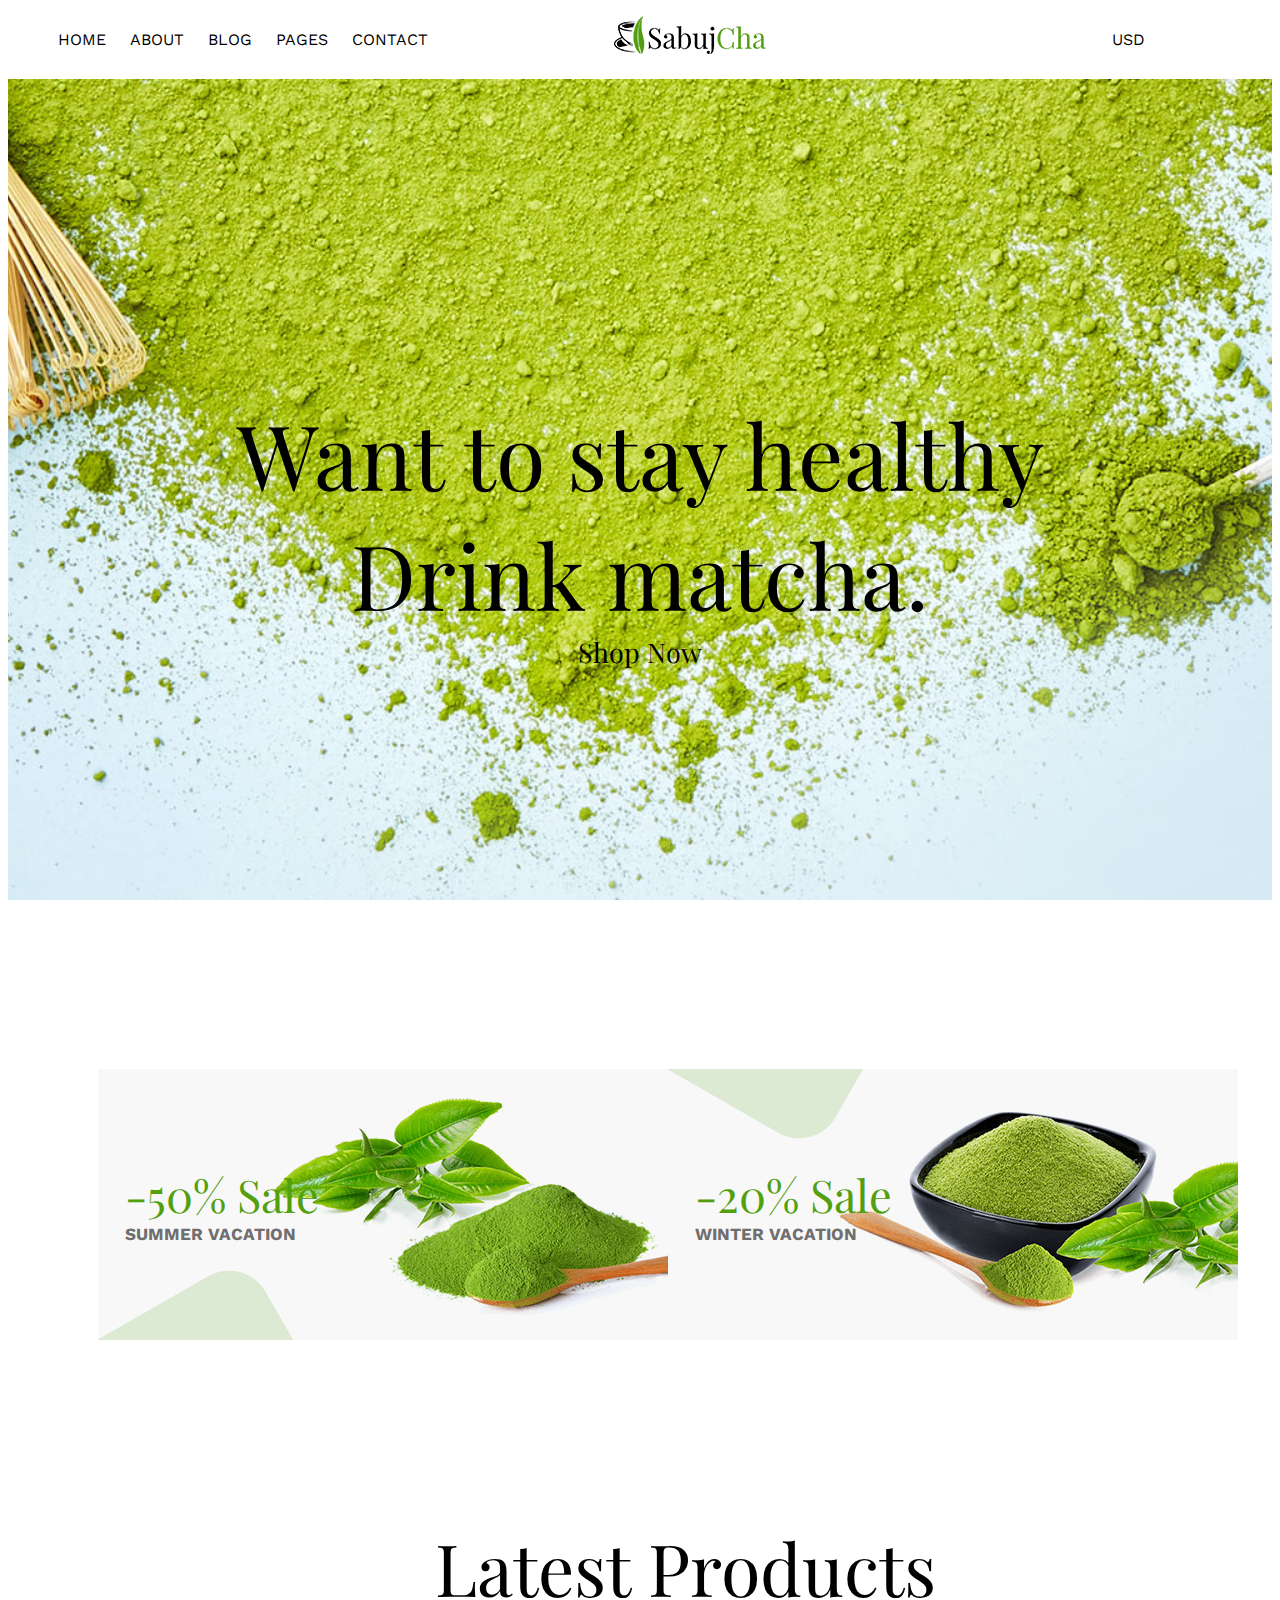
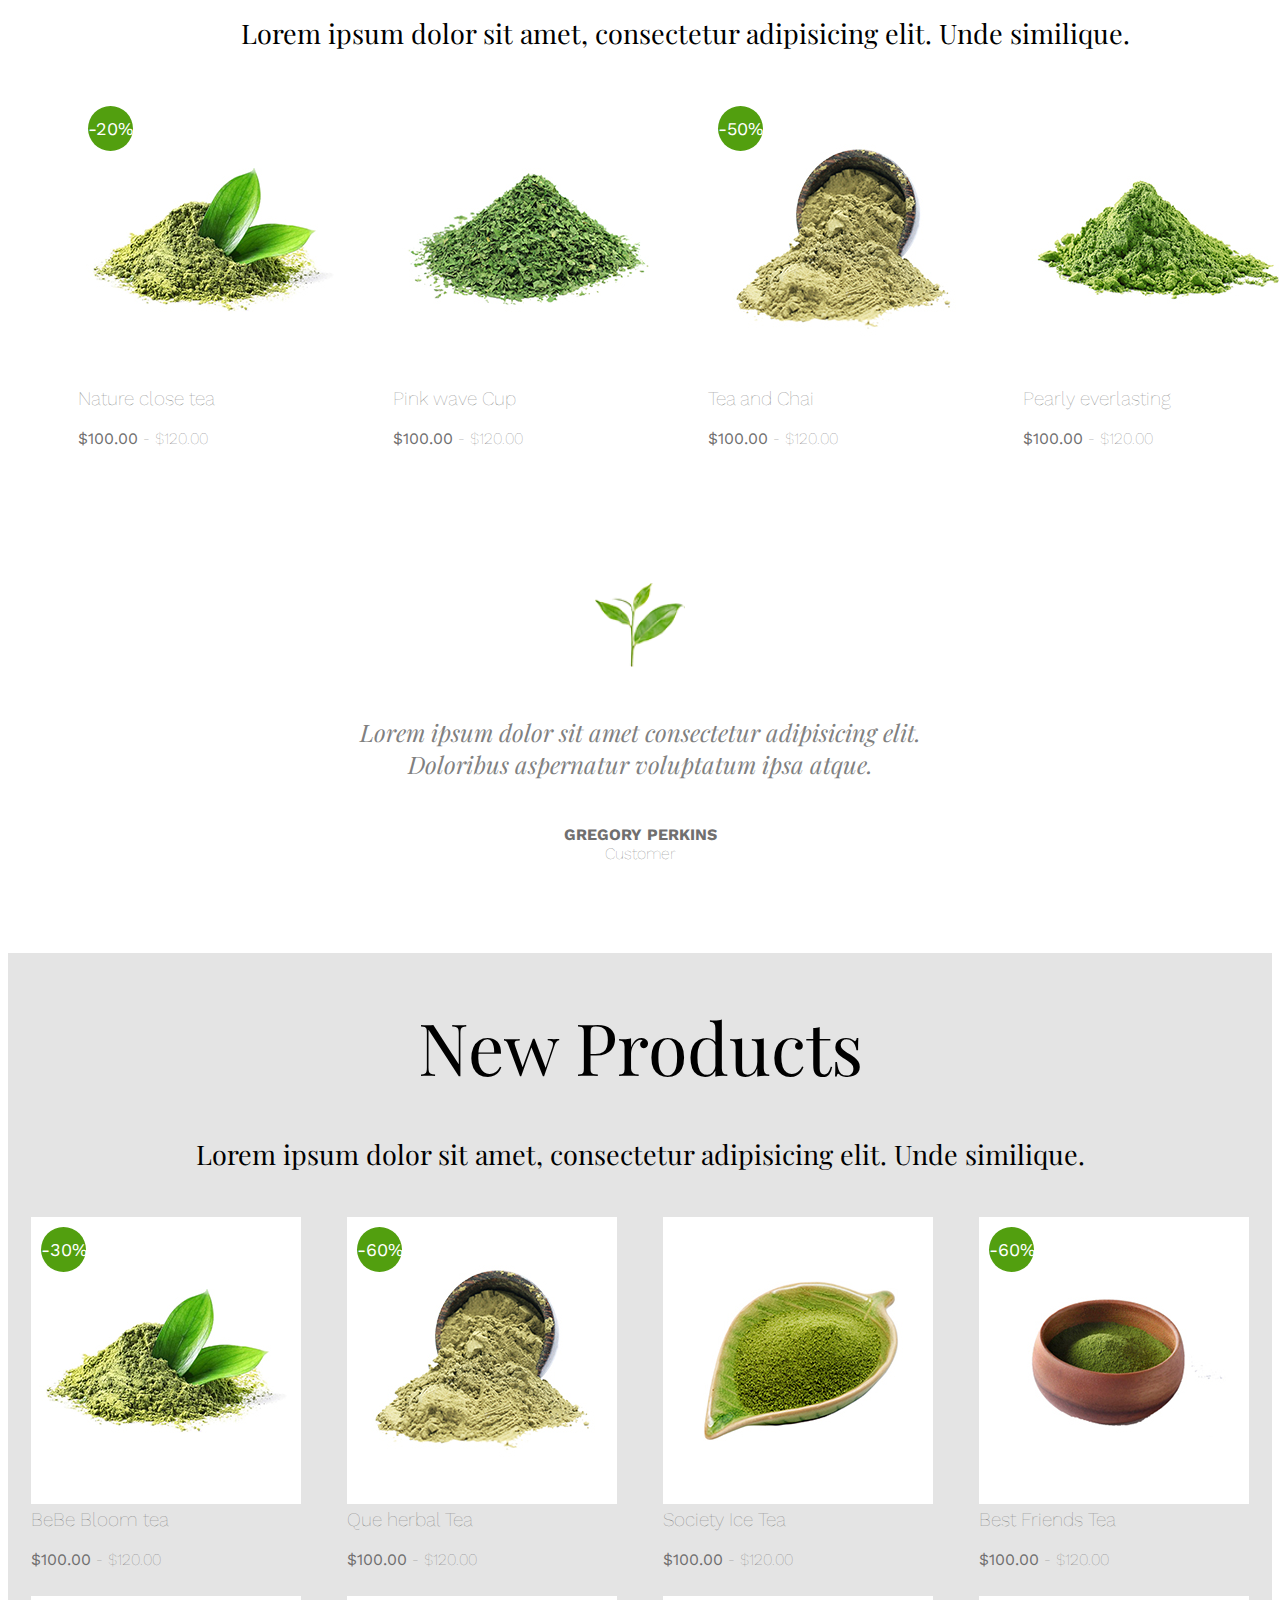
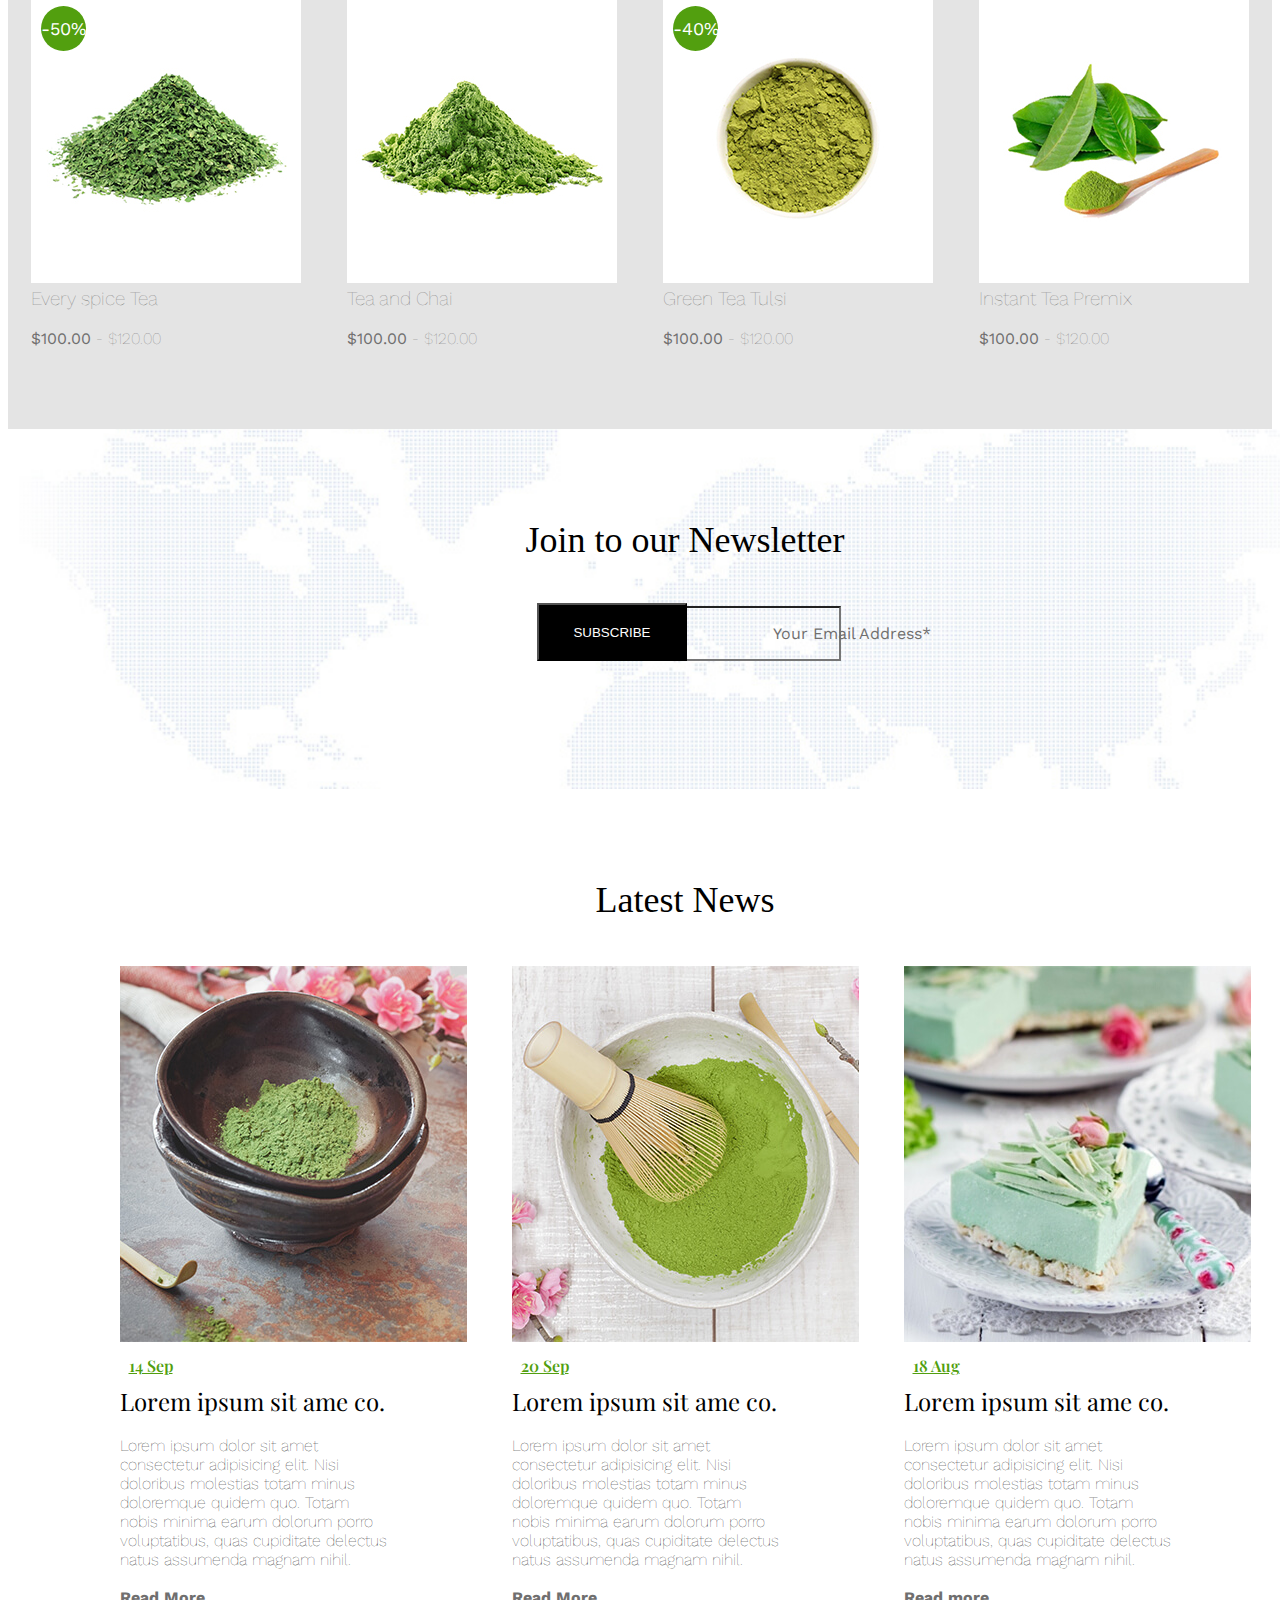
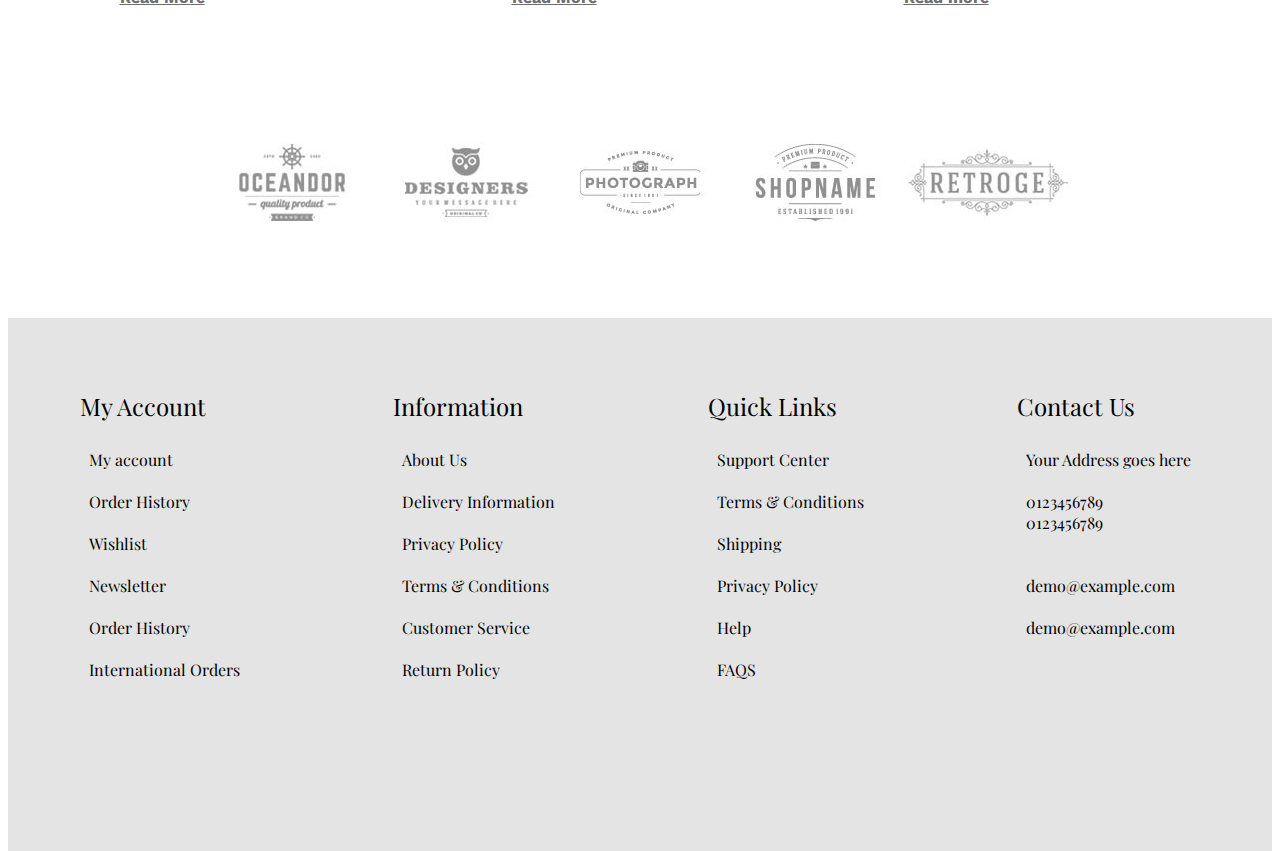
==== commit b1b90f3c: "Finalizado." ====
--- a/index.html
+++ b/index.html
@@ -27,6 +27,7 @@
                 <i class="fa-solid fa-chevron-down"></i>
 
                 <i class="fa-sharp fa-solid fa-cart-shopping"></i>
+                <i class="fa-solid fa-bars hidden"></i>
             </div>
         </div>
     </header>
@@ -96,7 +97,7 @@
         </div>
     </section>
     <section class="background-2">
-        <div class="Titulo">
+        <div class="Titulo query-fix">
             <h1>New Products</h1> <br>
             <p class="p-subtitulo">Lorem ipsum dolor sit amet, consectetur adipisicing elit. Unde similique.</p></div>
             <div class="productos-2">
@@ -267,10 +268,6 @@
                 </div>
             </div>
         </div>
-        <div class="background-4">
-            <p></p>
-            <img src="" alt="">
-        </div>
     </section>
 </body>
 </html>--- a/style.css
+++ b/style.css
@@ -136,6 +136,9 @@
 .logo{
     padding: 2ch;
     margin-left: 50ch;
+}
+.hidden {
+    visibility: hidden;
 }
 .compra {
     font-family: 'Work Sans', sans-serif;
@@ -262,12 +265,7 @@
     margin-left: 10px;
     margin-top: 10px;
 }
-.desc {
-    font-family: 'Work Sans', serif;
-    position: relative;
-    top: 11px;
-    right: 2px;
-}
+
 .zindex {
     z-index: 0;
 }
@@ -312,4 +310,98 @@
         display: flex;
         justify-content: space-around;
     }
+}
+@media (max-width: 480px){
+    body {
+        overflow-x: hidden;
+    }
+    ul li {
+        display: none;
+    }
+    .logo {
+        margin: 0%;
+        position: relative;
+        right: 1vh;
+    }
+    .compra{
+        margin: 0%;
+        padding-top: 3vh;
+        padding-bottom: 3vh;
+        padding-left: 0%;
+    }
+    .botones {
+        visibility: hidden;
+    }
+    .fa-cart-shopping{
+        padding: 0%;
+    }
+    .hidden{
+        visibility: visible;
+        padding-left: 4vh;
+    }
+    .tarjeta-principal{
+        display: flex;
+        height: 100vh;
+        background-position: center;
+        background-repeat: no-repeat;
+        background-size: cover;
+        background-attachment: fixed;
+        background-image: url("../img/slider-2.jpg");
+        justify-content: center;
+        overflow: hidden;
+        margin-bottom: 10vh;
+    }
+    .Titulo-2{
+        font-size: 3vh;
+        font-weight: bold;
+    }
+    .tarjetas{
+        flex-direction: column;
+        position: relative;
+        right: 12vh;
+        gap: 5vh;
+    }
+    .Titulo{
+        position: relative;
+        right: 4vh;
+    }
+    .query-fix {
+        position: relative;
+        left: 10px;
+    }
+    .productos{
+        flex-direction: column;
+        position: relative;
+        left: 2vh;
+    }
+    .productos-2 {
+        grid-template-columns: 1fr;
+        grid-template-rows: repeat(8,1fr);
+    }
+    .form{
+        bottom: 8vh;
+    }
+    #input {
+        margin-top: 10vh;
+        padding-top: 1vh;
+        padding-bottom: 1vh;
+        padding-left: 4vh;
+        width: 10%;
+    }
+    .boton-negro {
+        display: block;
+        background-color: black;
+        color: white;
+        width: 100px;
+        height: 30px;
+        position: relative;
+        right: 20vh;
+    }
+    .marcas {
+        position: relative;
+        left: 2vh;
+    }
+    .contenedor {
+        flex-direction: column;
+    }
 }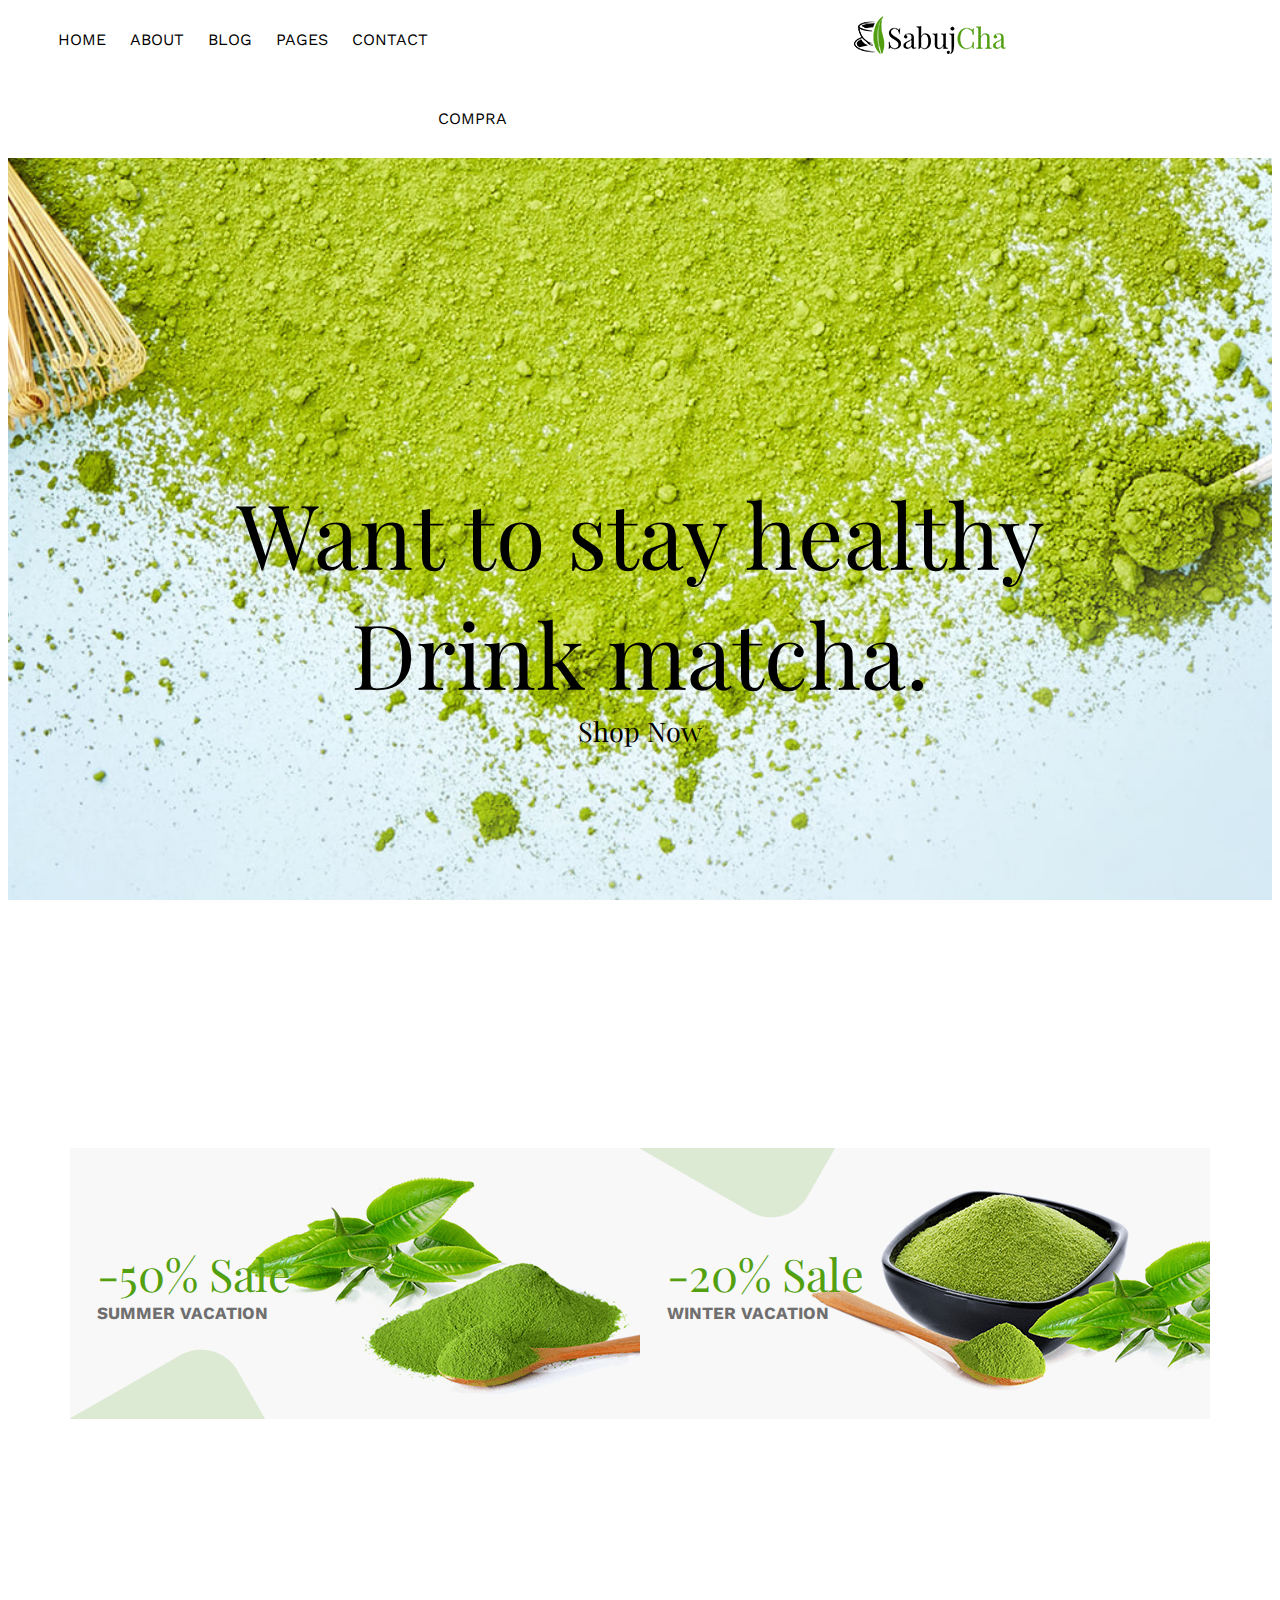
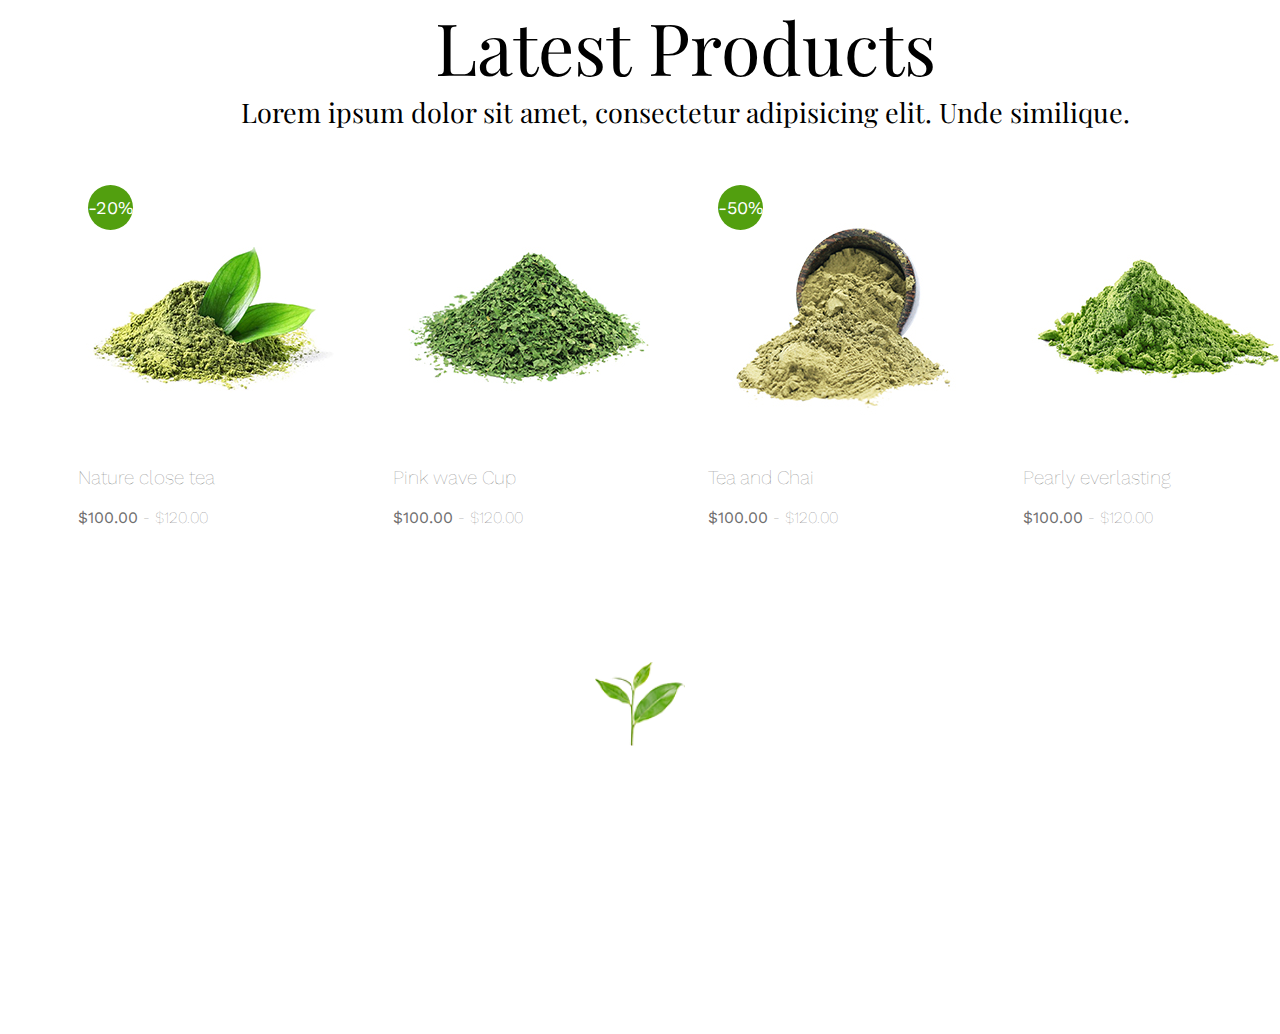
==== commit df1e2225: "Merge branch 'dev' of https://github.com/Jajaharold/SabujCha into f/leidy" ====
--- a/index.html
+++ b/index.html
@@ -5,7 +5,6 @@
     <meta http-equiv="X-UA-Compatible" content="IE=edge">
     <meta name="viewport" content="width=device-width, initial-scale=1.0">
     <link rel="stylesheet" href="style.css">
-    <link rel="stylesheet" href="https://cdnjs.cloudflare.com/ajax/libs/font-awesome/6.2.0/css/all.min.css" integrity="sha512-xh6O/CkQoPOWDdYTDqeRdPCVd1SpvCA9XXcUnZS2FmJNp1coAFzvtCN9BmamE+4aHK8yyUHUSCcJHgXloTyT2A==" crossorigin="anonymous" referrerpolicy="no-referrer" />
     <title>SabujCha</title>
 </head>
 <body>
@@ -23,12 +22,7 @@
             <div class="logo">
                 <img src="img/logo.png" alt="logo">
             </div>
-            <div class="compra">USD 
-                <i class="fa-solid fa-chevron-down"></i>
-
-                <i class="fa-sharp fa-solid fa-cart-shopping"></i>
-                <i class="fa-solid fa-bars hidden"></i>
-            </div>
+            <div class="compra">COMPRA</div>
         </div>
     </header>
     <section class="tarjeta-principal">
@@ -91,182 +85,110 @@
     <section>
         <div class="cuote">
             <img src="img/testi.png" alt="" class="planta">
-            <h2 class="cuote-2">Lorem ipsum dolor sit amet consectetur adipisicing elit. <br> Doloribus aspernatur voluptatum ipsa atque.</h2>
-            <p class="name">GREGORY PERKINS</p>
-            <p id="text-product">Customer</p>
+            <h3></h3>
+            <strong><p></p></strong>
+            <p></p>
         </div>
     </section>
     <section class="background-2">
-        <div class="Titulo query-fix">
-            <h1>New Products</h1> <br>
-            <p class="p-subtitulo">Lorem ipsum dolor sit amet, consectetur adipisicing elit. Unde similique.</p></div>
-            <div class="productos-2">
-                <div class="card-3">
-                    <div class="descuento">-30%</div>
-                    <img src="img/product-1.jpg" alt="">
-                    <div id="text-product">
-                        <p class="product-title">BeBe Bloom tea</p><br>
-                        <p><strong>$100.00</strong> - $120.00</p>
-                    </div>
-                </div>
-                <div class="card-3">
-                    <div class="descuento">-60%</div>
-                    <img src="img/product-3.jpg" alt="">
-                    <div id="text-product">
-                        <p class="product-title">Que herbal Tea</p><br>
-                        <p><strong>$100.00</strong> - $120.00</p>
-                    </div>
-                </div>
-                <div class="card-3">
-                    <img src="img/product-5.jpg" alt="">
-                    <div id="text-product">
-                        <p class="product-title">Society Ice Tea</p><br>
-                        <p><strong>$100.00</strong> - $120.00</p>
-                    </div>
-                </div>
-                <div class="card-3">
-                    <div class="descuento">-60%</div>
-                    <img src="img/product-7.jpg" alt="">
-                    <div id="text-product">
-                        <p class="product-title">Best Friends Tea</p><br>
-                        <p><strong>$100.00</strong> - $120.00</p>
-                    </div>
-                </div>
-                <div class="card-3">
-                    <div class="descuento">-50%</div>
-                    <img src="img/product-2.jpg" alt="">
-                    <div id="text-product">
-                        <p class="product-title">Every spice Tea</p><br>
-                        <p><strong>$100.00</strong> - $120.00</p>
-                    </div>
-                </div>
-                <div class="card-3">
-                    <img src="img/product-4.jpg" alt="">
-                    <div id="text-product">
-                        <p class="product-title">Tea and Chai</p><br>
-                        <p><strong>$100.00</strong> - $120.00</p>
-                    </div>
-                </div>
-                <div class="card-3">
-                    <div class="descuento">-40%</div>
-                    <img src="img/product-6.jpg" alt="">
-                    <div id="text-product">
-                        <p class="product-title">Green Tea Tulsi</p><br>
-                        <p><strong>$100.00</strong> - $120.00</p>
-                    </div>
-                </div>
-                <div class="instant-tea-premix">
-                    <img src="img/product-8.jpg" alt="">
-                    <div id="text-product">
-                        <p class="product-title">Instant Tea Premix</p><br>
-                        <p><strong>$100.00</strong> - $120.00</p>
-                    </div>
-                </div>
+        <h1></h1>
+        <p></p>
+        <div class="productos">
+            <div class="bebe-bloom-tea">
+                <img src="" alt="">
+                <p></p>
             </div>
+            <div class="que-herbal-tea">
+                <img src="" alt="">
+                <p></p>
+            </div>
+            <div class="society-ice-tea">
+                <img src="" alt="">
+                <p></p>
+            </div>
+            <div class="best-friends-tea">
+                <img src="" alt="">
+                <p></p>
+            </div>
+            <div class="every-spice-tea">
+                <img src="" alt="">
+                <p></p>
+            </div>
+            <div class="tea-and-chai>
+                <img src="" alt="">
+                <p></p>
+            </div>
+            <div class="green-tea-tulsi">
+                <img src="" alt="">
+                <p></p>
+            </div>
+            <div class="instant-tea-premix">
+                <img src="" alt="">
+                <p></p>
+            </div>
+        </div>
     </section>
     <section class="background-3">
-        <div class="Titulo">Join to our Newsletter</div>
         <div class="form">
-            <label for="input" class="span">Your Email Address*</label>
-            <input type="text" name="" id="input">
-            <button class="boton-negro">SUBSCRIBE</button>
+            <!--<input type="text" name="" id="">
+            <div class="boton-negro"></div>-->
         </div>
     </section>
     <section class="background-1">
-        <div class="Titulo">Latest News</div>
-        <div class="productos">
+        <h1></h1>
+        <div class="noticias">
             <div class="card-3">
-                <img src="img/blog-single-1.jpg" alt="">
-                <div id="text-news">
-                    <p class="fecha">14 Sep</p>
-                    <h2>Lorem ipsum sit ame co.</h2> <br>
-                    <p>Lorem ipsum dolor sit amet consectetur adipisicing elit. Nisi doloribus molestias totam minus doloremque quidem quo. Totam nobis minima earum dolorum porro voluptatibus, quas cupiditate delectus natus assumenda magnam nihil.</p><br>
-                    <p class="read-more">Read More</p>
-                </div>
+                <img src="" alt="">
+                <p class="fecha"></p>
+                <h3></h3>
+                <p></p>
+                <p class="read-more"></p>
             </div>
             <div class="card-3">
-                <img src="img/blog-single-2.jpg" alt="">
-                <div id="text-news">
-                    <p class="fecha">20 Sep</p>
-                    <h2>Lorem ipsum sit ame co.</h2> <br>
-                    <p>Lorem ipsum dolor sit amet consectetur adipisicing elit. Nisi doloribus molestias totam minus doloremque quidem quo. Totam nobis minima earum dolorum porro voluptatibus, quas cupiditate delectus natus assumenda magnam nihil.</p><br>
-                    <p class="read-more">Read More</p>
-                </div>
+                <img src="" alt="">
+                <p class="fecha"></p>
+                <h3></h3>
+                <p></p>
+                <p class="read-more></p>
             </div>
             <div class="card-3">
-                <img src="img/blog-single-3.jpg" alt="">
-                <div id="text-news">
-                    <p class="fecha">18 Aug</p>
-                    <h2>Lorem ipsum sit ame co.</h2> <br>
-                    <p>Lorem ipsum dolor sit amet consectetur adipisicing elit. Nisi doloribus molestias totam minus doloremque quidem quo. Totam nobis minima earum dolorum porro voluptatibus, quas cupiditate delectus natus assumenda magnam nihil.</p><br>
-                    <p class="read-more">Read more</p>
-                </div>
+                <img src="" alt="">
+                <p class="fecha"></p>
+                <h3></h3>
+                <p></p>
+                <p class="read-more></p>
             </div>
         </div>
     </section>
     <section>
         <div class="marcas">
             <div>
-                <img src="img/1.jpg" alt="">
-                <img src="img/2.jpg" alt="">
-                <img src="img/3.jpg" alt="">
-                <img src="img/4.jpg" alt="">
-                <img src="img/5.jpg" alt="">
+                <img src="" alt="">
+                <img src="" alt="">
+                <img src="" alt="">
+                <img src="" alt="">
+                <img src="" alt="">
             </div>
         </div>
     </section>
     <section class="footer">
         <div class="background-2">
-            <div class="contenedor ">
-                <div class="columna-1">
-                    <h2>My Account</h2>
-                    <br>
-                    <div class="lista">
-                        <p> My account</p><br>
-                        <p>Order History</p><br>
-                        <p>Wishlist</p><br>
-                        <p>Newsletter</p><br>
-                        <p>Order History</p><br>
-                        <p>International Orders</p>
-                    </div>
-                </div>
-                <div class="columna-2">
-                    <h2>Information</h2>
-                    <br>
-                    <div class="lista">
-                        <p> About Us</p><br>
-                        <p>Delivery Information</p><br>
-                        <p>Privacy Policy</p><br>
-                        <p>Terms & Conditions</p><br>
-                        <p>Customer Service</p><br>
-                        <p>Return Policy</p>
-                    </div>
-                </div>
-                <div class="columna-3">
-                    <h2>Quick Links</h2>
-                    <br>
-                    <div class="lista">
-                        <p>Support Center</p><br>
-                        <p>Terms & Conditions</p><br>
-                        <p>Shipping</p><br>
-                        <p>Privacy Policy</p><br>
-                        <p>Help</p><br>
-                        <p>FAQS</p>
-                    </div>
-                </div>
-                <div class="columna-4">
-                    <h2>Contact Us</h2>
-                    <br>
-                    <div class="lista">
-                        <p>Your Address goes here</p><br>
-                        <p>0123456789</p>
-                        <p>0123456789</p><br>
-                        <br>
-                        <p>demo@example.com</p><br>
-                        <p>demo@example.com</p>
-                    </div>
-                </div>
+            <div class="columna-1">
+                <h3></h3>
             </div>
+            <div class="columna-2">
+                <h3></h3>
+            </div>
+            <div class="columna-3">
+                <h3></h3>
+            </div>
+            <div class="columna-4">
+                <h3></h3>
+            </div>
+        </div>
+        <div class="background-4">
+            <p></p>
+            <img src="" alt="">
         </div>
     </section>
 </body>
--- a/style.css
+++ b/style.css
@@ -16,100 +16,16 @@
     color: #706f6f;
     font-weight: lighter;
 }
-#text-news {
-    font-family: 'Work Sans', sans-serif;
-    font-weight: lighter;
-    width: 30vh;
-}
-.read-more {
-    font-weight: bold;
-    color: #706f6f;
-    text-decoration: underline;
-}
-#input {
-    margin: 0 auto;
-    margin-top: 15vh;
-    background-color: transparent;
-    padding-top: 2vh;
-    padding-bottom: 2vh;
-    padding-left: 5vh;
-    width: 20%;
-    display: block;
-}
-.form {
-    display: flex;
-    align-items: flex-end;
-    position: relative;
-    bottom: 15vh;
-}
-.span {
-    font-family: 'Work Sans', sans-serif;
-    position: relative;
-    left: 80vh;
-    bottom: 2vh;
-    color: #706f6f;
-}
-.marcas {
-    display: flex;
-    padding: 10vh;
-    flex-direction: row;
-    justify-content: space-evenly;
-}
-.boton-negro {
-    display: block;
-    background-color: black;
-    color: white;
-    width: 150px;
-    height: 58px;
-    position: relative;
-    right: 70vh;
-}
-.boton-negro:hover{ 
-    background-color: #dfdddd;
-    color: black;
-}
-.name {
-    font-family: 'Work Sans', sans-serif;
-    color: #706f6f;
-    font-weight: bold;
-}
 .product-title {
     font-size: larger;
 }
 .background-2 {
-    background-color: #e4e4e4;
-    padding-bottom: 10vh;
-}
-.fa-cart-shopping {
-    padding-left: 20px;
+    background-image: color(#CCCCCC);
 }
 .background-3 {
-    background-image: url(../img/bg-2.jpg);
-    height: 30vh;
-    width: 100%;
-    background-position: center;
-    background-size: cover;
-    padding: 5vh;
-}
-h2 {
-    font-weight: lighter;
-    font-family: 'Playfair Display', serif;
-}
-.contenedor {
-    display: flex;
-    justify-content: space-around;
-}
-.columna-1 {
-    padding: 8vh;
-}
-.columna-2 {
-    padding: 8vh;
-}
-.columna-3 {
-    padding: 8vh;
-}
-.columna-4 {
-    padding: 8vh;
+    background-image: url(img/bg-2.jpg);
+    background-repeat: no-repeat;
+    height: 100%;
 }
 .banner{
     display: flex;
@@ -136,9 +52,6 @@
 .logo{
     padding: 2ch;
     margin-left: 50ch;
-}
-.hidden {
-    visibility: hidden;
 }
 .compra {
     font-family: 'Work Sans', sans-serif;
@@ -181,6 +94,7 @@
     font-family: 'Playfair Display', serif;
     font-size: 3vh;
     text-align: center;
+    
 }
 .tarjetas{
     display: flex;
@@ -192,13 +106,6 @@
     flex-direction: row;
     justify-content: center;
     gap: 5vh;
-}
-.productos-2 {
-    display: grid;
-    grid-template: 50% 50% / 1fr 25% 25% 1fr;
-    row-gap: 2vh;
-    margin: 0%;
-    justify-items: center;
 }
 .card-1 {
     display: block;
@@ -248,7 +155,6 @@
     background-size: cover;
     background-attachment: fixed;
     padding: 5vh;
-    justify-items: center;
 }
 .descuento{
     color: white;
@@ -265,143 +171,21 @@
     margin-left: 10px;
     margin-top: 10px;
 }
-
+.desc {
+    font-family: 'Work Sans', serif;
+    position: relative;
+    top: 11px;
+    right: 2px;
+}
 .zindex {
     z-index: 0;
 }
 .planta {
     width: 10vh
 }
-.cuote {
-    margin-top: 10vh;
-    margin-bottom: 10vh;
-    text-align: center;
-    align-items: center;
-    justify-items: center;
-}
-.cuote-2 {
-    padding: 5vh;
-    font-family: 'Playfair Display', serif;
-    font-style: italic;
-    font-weight: lighter;
-    color: grey;
-}
-.fecha{
-    color: #529F0F;
-    text-decoration: underline;
-    font-family: 'Playfair Display', serif;
-    font-weight: 600;
-    padding: 1vh;
-}
-.lista {
-    font-family: 'Playfair Display', serif;
-    padding: 1vh;
-}
-
-@media  screen and (max-width: 1366px) {
-
-    .logo{
-        margin-left: 20ch;
-    }
-    .compra {
-        margin-left: 30ch;
-    }
-    .tarjetas{
-        display: flex;
-        justify-content: space-around;
-    }
-}
-@media (max-width: 480px){
-    body {
-        overflow-x: hidden;
-    }
-    ul li {
-        display: none;
-    }
-    .logo {
-        margin: 0%;
-        position: relative;
-        right: 1vh;
-    }
-    .compra{
-        margin: 0%;
-        padding-top: 3vh;
-        padding-bottom: 3vh;
-        padding-left: 0%;
-    }
-    .botones {
-        visibility: hidden;
-    }
-    .fa-cart-shopping{
-        padding: 0%;
-    }
-    .hidden{
-        visibility: visible;
-        padding-left: 4vh;
-    }
-    .tarjeta-principal{
-        display: flex;
-        height: 100vh;
-        background-position: center;
-        background-repeat: no-repeat;
-        background-size: cover;
-        background-attachment: fixed;
-        background-image: url("../img/slider-2.jpg");
-        justify-content: center;
-        overflow: hidden;
-        margin-bottom: 10vh;
-    }
-    .Titulo-2{
-        font-size: 3vh;
-        font-weight: bold;
-    }
-    .tarjetas{
-        flex-direction: column;
-        position: relative;
-        right: 12vh;
-        gap: 5vh;
-    }
-    .Titulo{
-        position: relative;
-        right: 4vh;
-    }
-    .query-fix {
-        position: relative;
-        left: 10px;
-    }
-    .productos{
-        flex-direction: column;
-        position: relative;
-        left: 2vh;
-    }
-    .productos-2 {
-        grid-template-columns: 1fr;
-        grid-template-rows: repeat(8,1fr);
-    }
-    .form{
-        bottom: 8vh;
-    }
-    #input {
-        margin-top: 10vh;
-        padding-top: 1vh;
-        padding-bottom: 1vh;
-        padding-left: 4vh;
-        width: 10%;
-    }
-    .boton-negro {
-        display: block;
-        background-color: black;
-        color: white;
-        width: 100px;
-        height: 30px;
-        position: relative;
-        right: 20vh;
-    }
-    .marcas {
-        position: relative;
-        left: 2vh;
-    }
-    .contenedor {
-        flex-direction: column;
-    }
+.cuote{
+    display: flex;
+    padding: 10vh;
+    justify-content: center;
+    align-content: center;
 }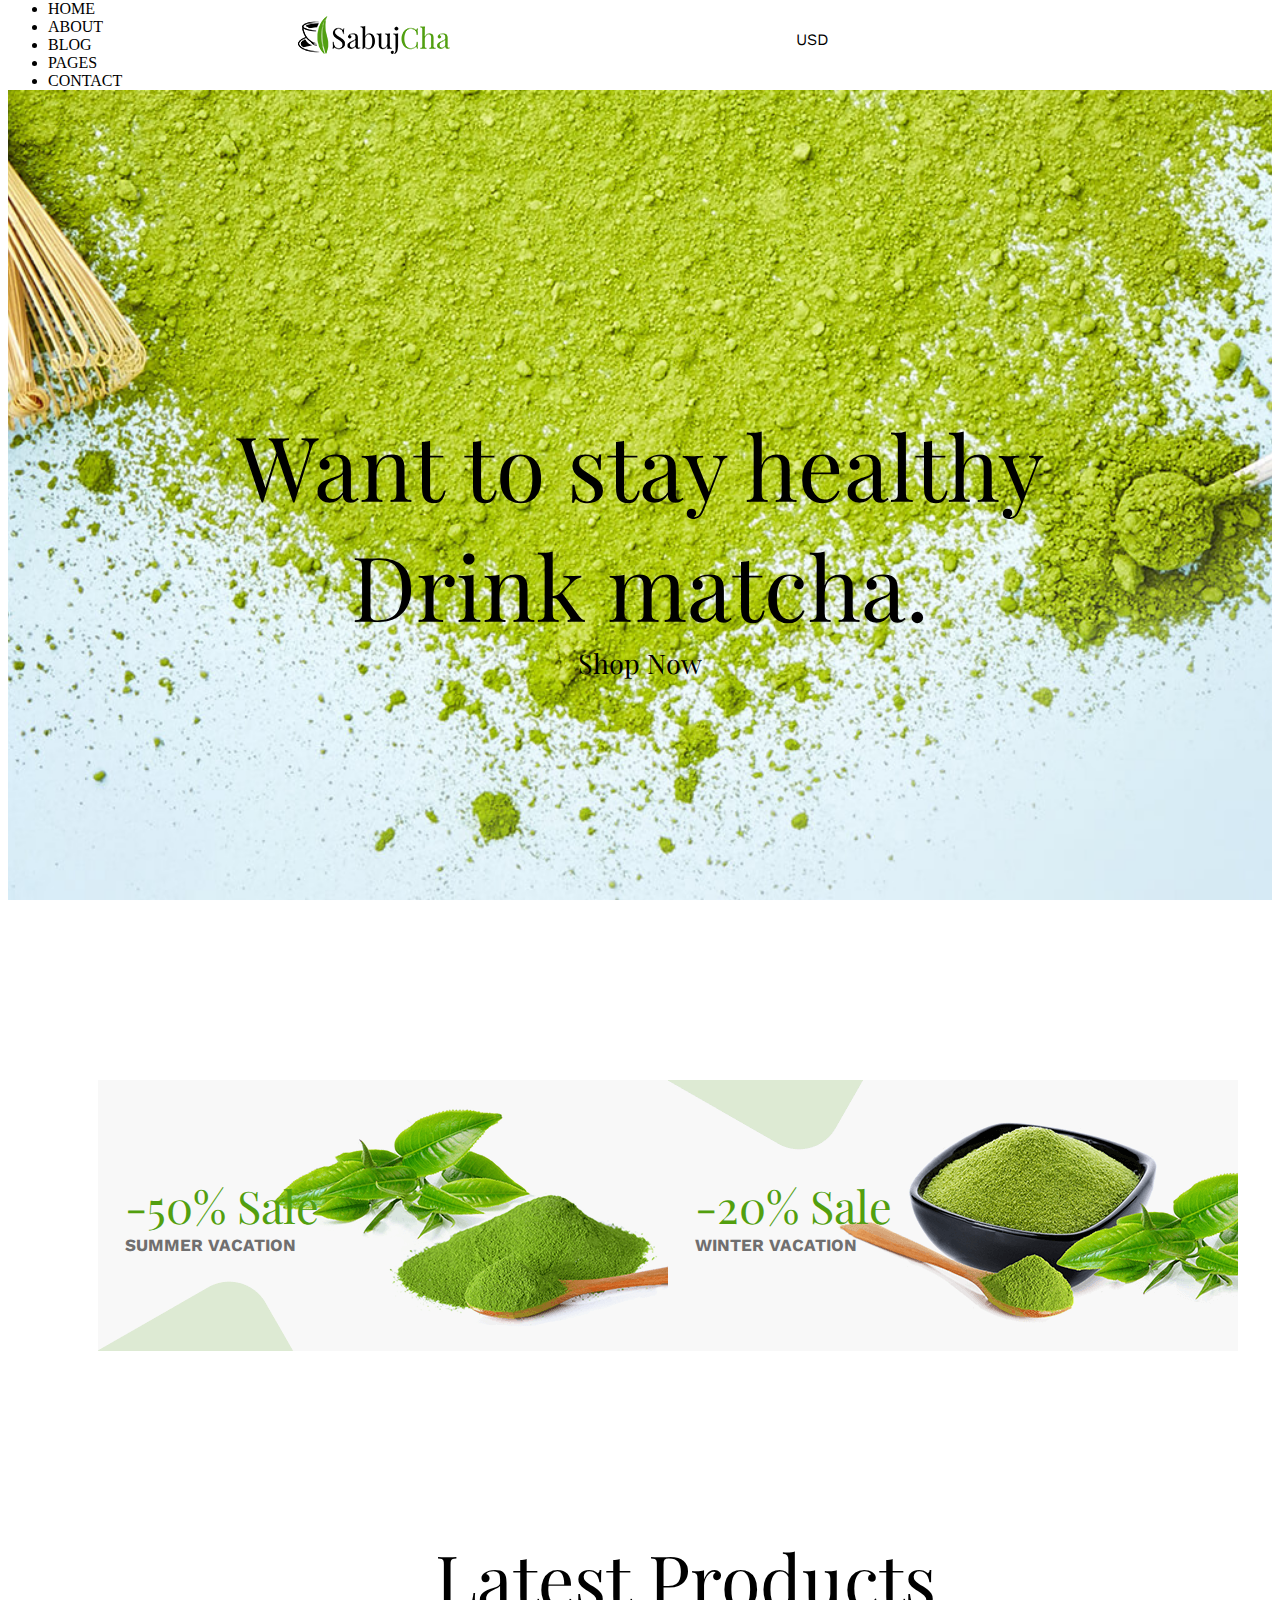
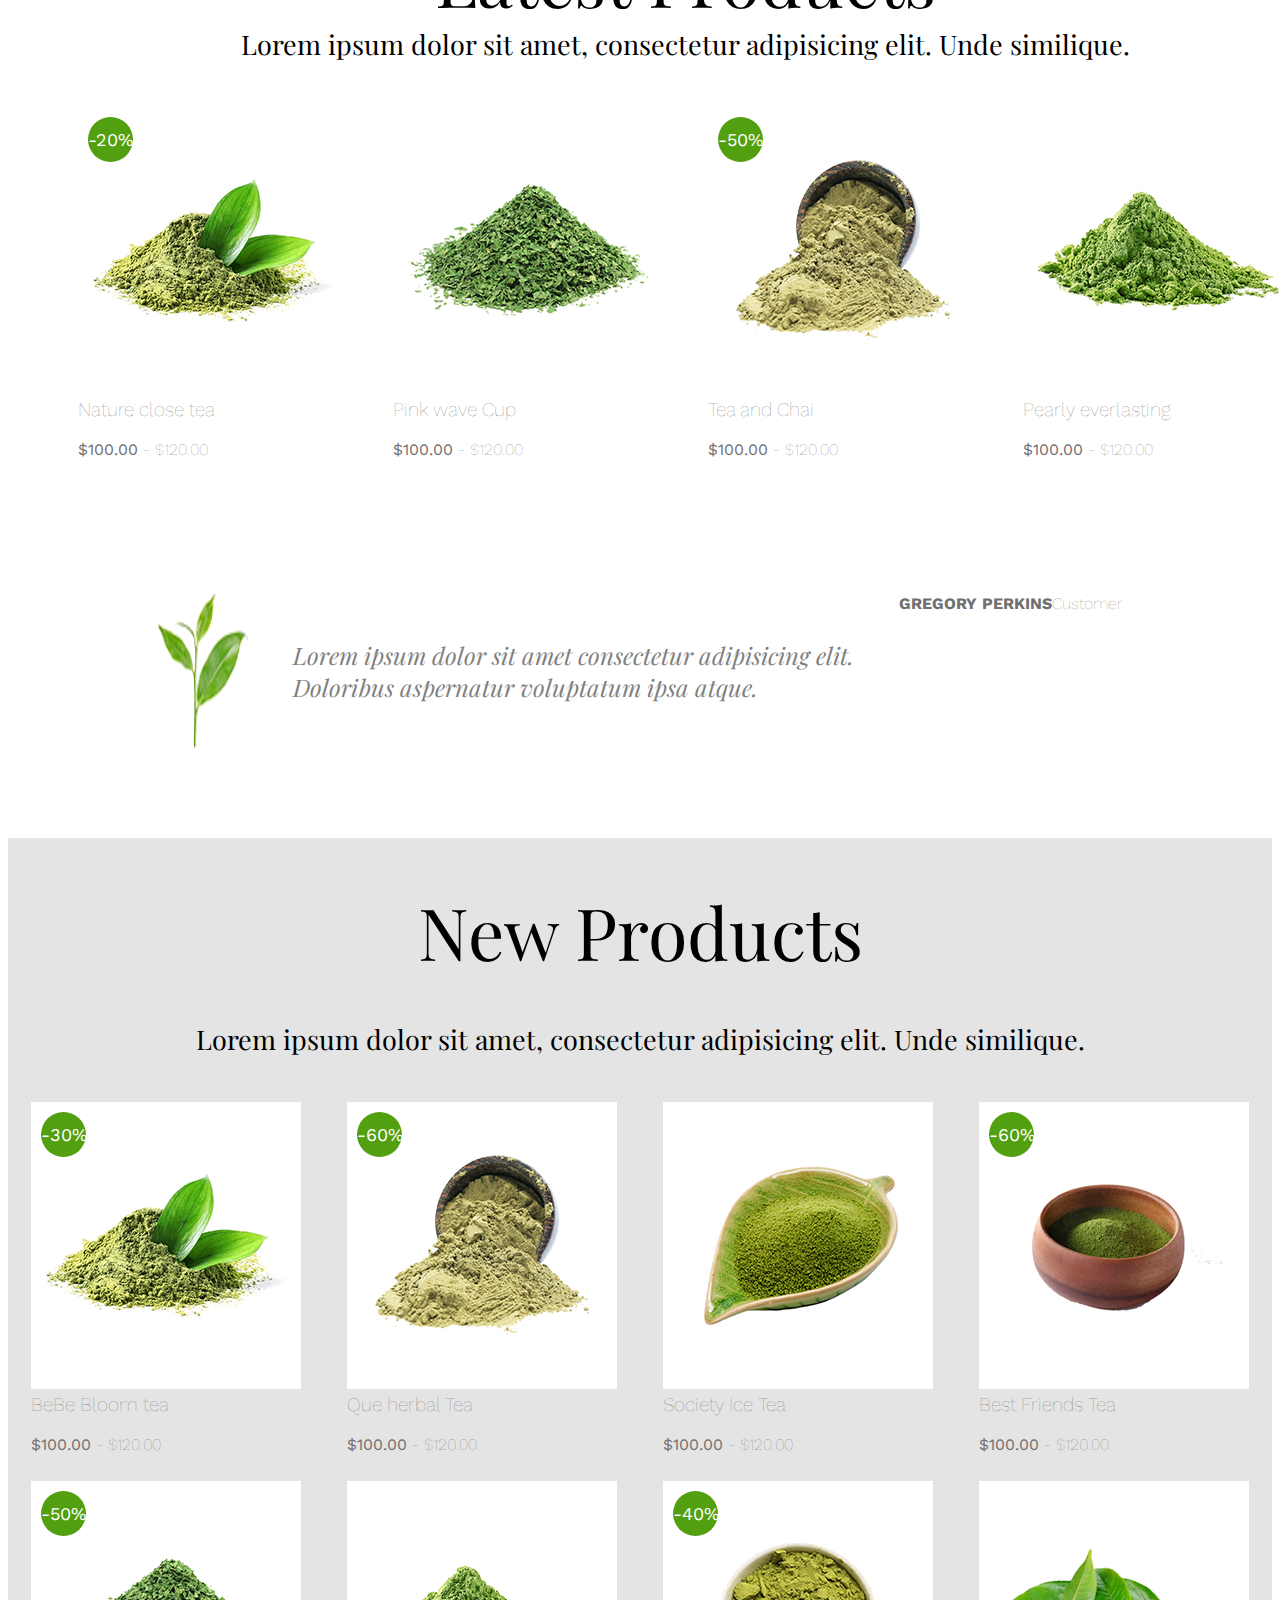
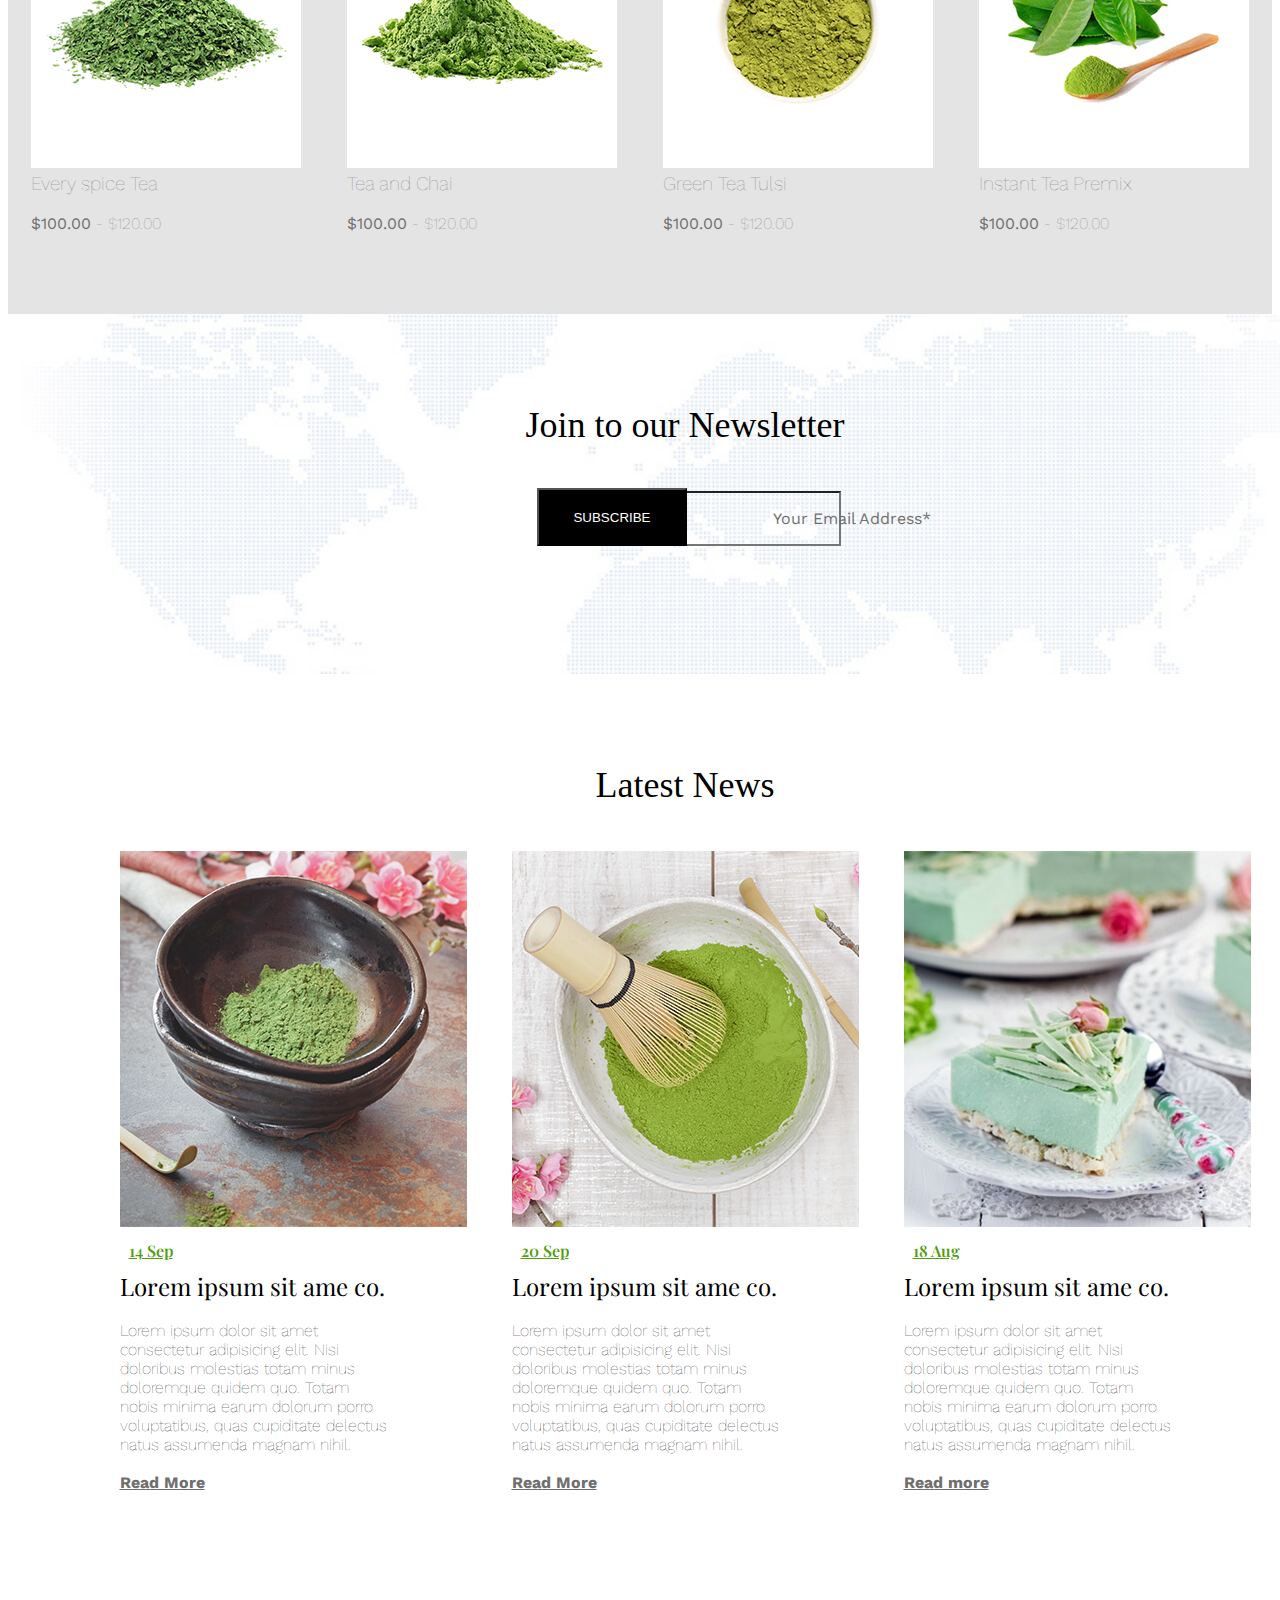
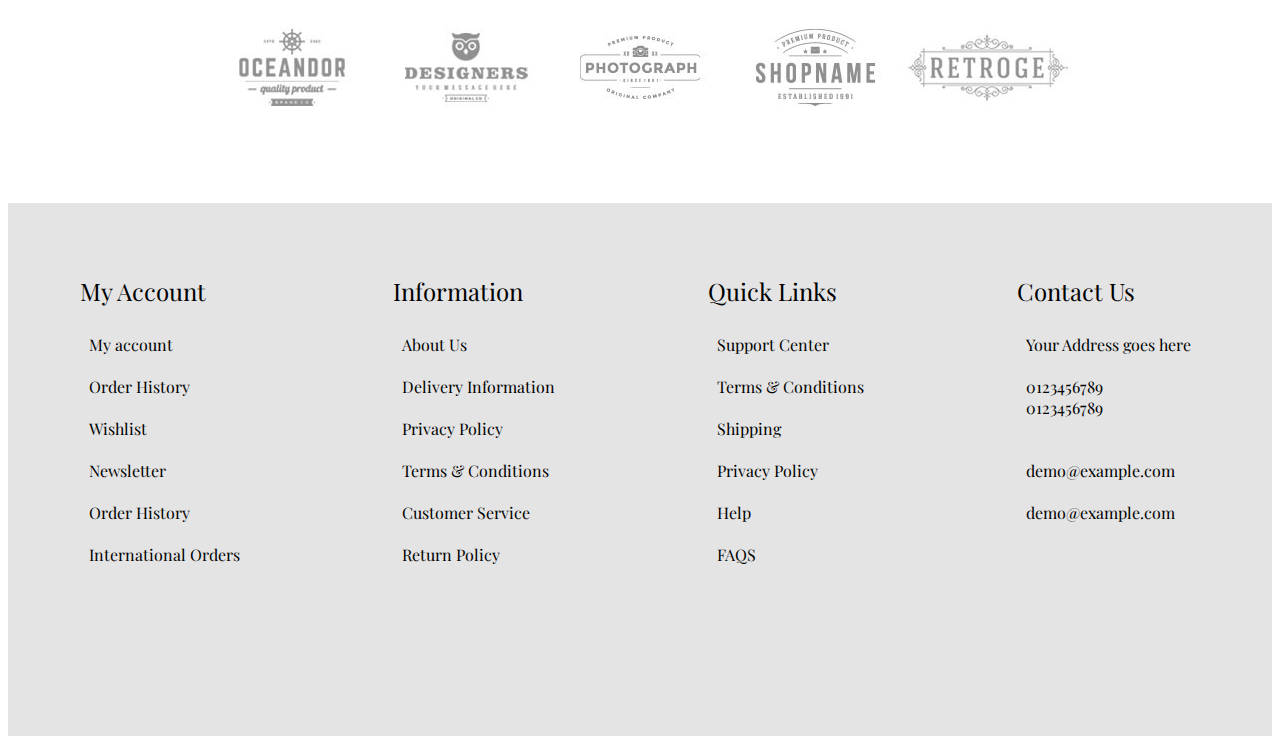
==== commit 533007dc: "Merge branch 'dev' into f/alexis" ====
--- a/index.html
+++ b/index.html
@@ -5,6 +5,7 @@
     <meta http-equiv="X-UA-Compatible" content="IE=edge">
     <meta name="viewport" content="width=device-width, initial-scale=1.0">
     <link rel="stylesheet" href="style.css">
+    <link rel="stylesheet" href="https://cdnjs.cloudflare.com/ajax/libs/font-awesome/6.2.0/css/all.min.css" integrity="sha512-xh6O/CkQoPOWDdYTDqeRdPCVd1SpvCA9XXcUnZS2FmJNp1coAFzvtCN9BmamE+4aHK8yyUHUSCcJHgXloTyT2A==" crossorigin="anonymous" referrerpolicy="no-referrer" />
     <title>SabujCha</title>
 </head>
 <body>
@@ -22,7 +23,11 @@
             <div class="logo">
                 <img src="img/logo.png" alt="logo">
             </div>
-            <div class="compra">COMPRA</div>
+            <div class="compra">USD 
+                <i class="fa-solid fa-chevron-down"></i>
+
+                <i class="fa-sharp fa-solid fa-cart-shopping"></i>
+            </div>
         </div>
     </header>
     <section class="tarjeta-principal">
@@ -85,105 +90,181 @@
     <section>
         <div class="cuote">
             <img src="img/testi.png" alt="" class="planta">
-            <h3></h3>
-            <strong><p></p></strong>
-            <p></p>
+            <h2 class="cuote-2">Lorem ipsum dolor sit amet consectetur adipisicing elit. <br> Doloribus aspernatur voluptatum ipsa atque.</h2>
+            <p class="name">GREGORY PERKINS</p>
+            <p id="text-product">Customer</p>
         </div>
     </section>
     <section class="background-2">
-        <h1></h1>
-        <p></p>
+        <div class="Titulo">
+            <h1>New Products</h1> <br>
+            <p class="p-subtitulo">Lorem ipsum dolor sit amet, consectetur adipisicing elit. Unde similique.</p></div>
+            <div class="productos-2">
+                <div class="card-3">
+                    <div class="descuento">-30%</div>
+                    <img src="img/product-1.jpg" alt="">
+                    <div id="text-product">
+                        <p class="product-title">BeBe Bloom tea</p><br>
+                        <p><strong>$100.00</strong> - $120.00</p>
+                    </div>
+                </div>
+                <div class="card-3">
+                    <div class="descuento">-60%</div>
+                    <img src="img/product-3.jpg" alt="">
+                    <div id="text-product">
+                        <p class="product-title">Que herbal Tea</p><br>
+                        <p><strong>$100.00</strong> - $120.00</p>
+                    </div>
+                </div>
+                <div class="card-3">
+                    <img src="img/product-5.jpg" alt="">
+                    <div id="text-product">
+                        <p class="product-title">Society Ice Tea</p><br>
+                        <p><strong>$100.00</strong> - $120.00</p>
+                    </div>
+                </div>
+                <div class="card-3">
+                    <div class="descuento">-60%</div>
+                    <img src="img/product-7.jpg" alt="">
+                    <div id="text-product">
+                        <p class="product-title">Best Friends Tea</p><br>
+                        <p><strong>$100.00</strong> - $120.00</p>
+                    </div>
+                </div>
+                <div class="card-3">
+                    <div class="descuento">-50%</div>
+                    <img src="img/product-2.jpg" alt="">
+                    <div id="text-product">
+                        <p class="product-title">Every spice Tea</p><br>
+                        <p><strong>$100.00</strong> - $120.00</p>
+                    </div>
+                </div>
+                <div class="card-3">
+                    <img src="img/product-4.jpg" alt="">
+                    <div id="text-product">
+                        <p class="product-title">Tea and Chai</p><br>
+                        <p><strong>$100.00</strong> - $120.00</p>
+                    </div>
+                </div>
+                <div class="card-3">
+                    <div class="descuento">-40%</div>
+                    <img src="img/product-6.jpg" alt="">
+                    <div id="text-product">
+                        <p class="product-title">Green Tea Tulsi</p><br>
+                        <p><strong>$100.00</strong> - $120.00</p>
+                    </div>
+                </div>
+                <div class="instant-tea-premix">
+                    <img src="img/product-8.jpg" alt="">
+                    <div id="text-product">
+                        <p class="product-title">Instant Tea Premix</p><br>
+                        <p><strong>$100.00</strong> - $120.00</p>
+                    </div>
+                </div>
+            </div>
+    </section>
+    <section class="background-3">
+        <div class="Titulo">Join to our Newsletter</div>
+        <div class="form">
+            <label for="input" class="span">Your Email Address*</label>
+            <input type="text" name="" id="input">
+            <button class="boton-negro">SUBSCRIBE</button>
+        </div>
+    </section>
+    <section class="background-1">
+        <div class="Titulo">Latest News</div>
         <div class="productos">
-            <div class="bebe-bloom-tea">
-                <img src="" alt="">
-                <p></p>
-            </div>
-            <div class="que-herbal-tea">
-                <img src="" alt="">
-                <p></p>
-            </div>
-            <div class="society-ice-tea">
-                <img src="" alt="">
-                <p></p>
-            </div>
-            <div class="best-friends-tea">
-                <img src="" alt="">
-                <p></p>
-            </div>
-            <div class="every-spice-tea">
-                <img src="" alt="">
-                <p></p>
-            </div>
-            <div class="tea-and-chai>
-                <img src="" alt="">
-                <p></p>
-            </div>
-            <div class="green-tea-tulsi">
-                <img src="" alt="">
-                <p></p>
-            </div>
-            <div class="instant-tea-premix">
-                <img src="" alt="">
-                <p></p>
-            </div>
-        </div>
-    </section>
-    <section class="background-3">
-        <div class="form">
-            <!--<input type="text" name="" id="">
-            <div class="boton-negro"></div>-->
-        </div>
-    </section>
-    <section class="background-1">
-        <h1></h1>
-        <div class="noticias">
             <div class="card-3">
-                <img src="" alt="">
-                <p class="fecha"></p>
-                <h3></h3>
-                <p></p>
-                <p class="read-more"></p>
+                <img src="img/blog-single-1.jpg" alt="">
+                <div id="text-news">
+                    <p class="fecha">14 Sep</p>
+                    <h2>Lorem ipsum sit ame co.</h2> <br>
+                    <p>Lorem ipsum dolor sit amet consectetur adipisicing elit. Nisi doloribus molestias totam minus doloremque quidem quo. Totam nobis minima earum dolorum porro voluptatibus, quas cupiditate delectus natus assumenda magnam nihil.</p><br>
+                    <p class="read-more">Read More</p>
+                </div>
             </div>
             <div class="card-3">
-                <img src="" alt="">
-                <p class="fecha"></p>
-                <h3></h3>
-                <p></p>
-                <p class="read-more></p>
+                <img src="img/blog-single-2.jpg" alt="">
+                <div id="text-news">
+                    <p class="fecha">20 Sep</p>
+                    <h2>Lorem ipsum sit ame co.</h2> <br>
+                    <p>Lorem ipsum dolor sit amet consectetur adipisicing elit. Nisi doloribus molestias totam minus doloremque quidem quo. Totam nobis minima earum dolorum porro voluptatibus, quas cupiditate delectus natus assumenda magnam nihil.</p><br>
+                    <p class="read-more">Read More</p>
+                </div>
             </div>
             <div class="card-3">
-                <img src="" alt="">
-                <p class="fecha"></p>
-                <h3></h3>
-                <p></p>
-                <p class="read-more></p>
+                <img src="img/blog-single-3.jpg" alt="">
+                <div id="text-news">
+                    <p class="fecha">18 Aug</p>
+                    <h2>Lorem ipsum sit ame co.</h2> <br>
+                    <p>Lorem ipsum dolor sit amet consectetur adipisicing elit. Nisi doloribus molestias totam minus doloremque quidem quo. Totam nobis minima earum dolorum porro voluptatibus, quas cupiditate delectus natus assumenda magnam nihil.</p><br>
+                    <p class="read-more">Read more</p>
+                </div>
             </div>
         </div>
     </section>
     <section>
         <div class="marcas">
             <div>
-                <img src="" alt="">
-                <img src="" alt="">
-                <img src="" alt="">
-                <img src="" alt="">
-                <img src="" alt="">
+                <img src="img/1.jpg" alt="">
+                <img src="img/2.jpg" alt="">
+                <img src="img/3.jpg" alt="">
+                <img src="img/4.jpg" alt="">
+                <img src="img/5.jpg" alt="">
             </div>
         </div>
     </section>
     <section class="footer">
         <div class="background-2">
-            <div class="columna-1">
-                <h3></h3>
-            </div>
-            <div class="columna-2">
-                <h3></h3>
-            </div>
-            <div class="columna-3">
-                <h3></h3>
-            </div>
-            <div class="columna-4">
-                <h3></h3>
+            <div class="contenedor ">
+                <div class="columna-1">
+                    <h2>My Account</h2>
+                    <br>
+                    <div class="lista">
+                        <p> My account</p><br>
+                        <p>Order History</p><br>
+                        <p>Wishlist</p><br>
+                        <p>Newsletter</p><br>
+                        <p>Order History</p><br>
+                        <p>International Orders</p>
+                    </div>
+                </div>
+                <div class="columna-2">
+                    <h2>Information</h2>
+                    <br>
+                    <div class="lista">
+                        <p> About Us</p><br>
+                        <p>Delivery Information</p><br>
+                        <p>Privacy Policy</p><br>
+                        <p>Terms & Conditions</p><br>
+                        <p>Customer Service</p><br>
+                        <p>Return Policy</p>
+                    </div>
+                </div>
+                <div class="columna-3">
+                    <h2>Quick Links</h2>
+                    <br>
+                    <div class="lista">
+                        <p>Support Center</p><br>
+                        <p>Terms & Conditions</p><br>
+                        <p>Shipping</p><br>
+                        <p>Privacy Policy</p><br>
+                        <p>Help</p><br>
+                        <p>FAQS</p>
+                    </div>
+                </div>
+                <div class="columna-4">
+                    <h2>Contact Us</h2>
+                    <br>
+                    <div class="lista">
+                        <p>Your Address goes here</p><br>
+                        <p>0123456789</p>
+                        <p>0123456789</p><br>
+                        <br>
+                        <p>demo@example.com</p><br>
+                        <p>demo@example.com</p>
+                    </div>
+                </div>
             </div>
         </div>
         <div class="background-4">
--- a/style.css
+++ b/style.css
@@ -11,21 +11,109 @@
     font-family: 'Playfair Display', serif;
     font-weight: lighter;
 }
+h2 {
+    font-family: 'Playfair Display', serif;
+    font-weight: lighter;
+}
 #text-product {
     font-family: 'Work Sans', sans-serif;
     color: #706f6f;
     font-weight: lighter;
+}
+#text-news {
+    font-family: 'Work Sans', sans-serif;
+    font-weight: lighter;
+    width: 30vh;
+}
+.read-more {
+    font-weight: bold;
+    color: #706f6f;
+    text-decoration: underline;
+}
+#input {
+    margin: 0 auto;
+    margin-top: 15vh;
+    background-color: transparent;
+    padding-top: 2vh;
+    padding-bottom: 2vh;
+    padding-left: 5vh;
+    width: 20%;
+    display: block;
+}
+.form {
+    display: flex;
+    align-items: flex-end;
+    position: relative;
+    bottom: 15vh;
+}
+.span {
+    font-family: 'Work Sans', sans-serif;
+    position: relative;
+    left: 80vh;
+    bottom: 2vh;
+    color: #706f6f;
+}
+.marcas {
+    display: flex;
+    padding: 10vh;
+    flex-direction: row;
+    justify-content: space-evenly;
+}
+.boton-negro {
+    display: block;
+    background-color: black;
+    color: white;
+    width: 150px;
+    height: 58px;
+    position: relative;
+    right: 70vh;
+}
+.boton-negro:hover{ 
+    background-color: #dfdddd;
+    color: black;
+}
+.name {
+    font-family: 'Work Sans', sans-serif;
+    color: #706f6f;
+    font-weight: bold;
 }
 .product-title {
     font-size: larger;
 }
 .background-2 {
-    background-image: color(#CCCCCC);
+    background-color: #e4e4e4;
+    padding-bottom: 10vh;
+}
+.fa-cart-shopping {
+    padding-left: 20px;
 }
 .background-3 {
-    background-image: url(img/bg-2.jpg);
-    background-repeat: no-repeat;
-    height: 100%;
+    background-image: url(../img/bg-2.jpg);
+    height: 30vh;
+    width: 100%;
+    background-position: center;
+    background-size: cover;
+    padding: 5vh;
+}
+h2 {
+    font-weight: lighter;
+    font-family: 'Playfair Display', serif;
+}
+.contenedor {
+    display: flex;
+    justify-content: space-around;
+}
+.columna-1 {
+    padding: 8vh;
+}
+.columna-2 {
+    padding: 8vh;
+}
+.columna-3 {
+    padding: 8vh;
+}
+.columna-4 {
+    padding: 8vh;
 }
 .banner{
     display: flex;
@@ -36,19 +124,9 @@
     background-repeat: no-repeat;
     height: 100%;
 }
-ul li{
-    display: inline-block;
-    background-color: white;
-    padding-top: 3ch;
-    padding-bottom: 3ch;
-    padding-right: 1ch;
-    padding-left: 1ch;
-    font-family: 'Work Sans', sans-serif;
-}
-ul li:hover {
-    background-color: black;
-    color: white;
-}
+
+
+
 .logo{
     padding: 2ch;
     margin-left: 50ch;
@@ -94,7 +172,6 @@
     font-family: 'Playfair Display', serif;
     font-size: 3vh;
     text-align: center;
-    
 }
 .tarjetas{
     display: flex;
@@ -106,6 +183,13 @@
     flex-direction: row;
     justify-content: center;
     gap: 5vh;
+}
+.productos-2 {
+    display: grid;
+    grid-template: 50% 50% / 1fr 25% 25% 1fr;
+    row-gap: 2vh;
+    margin: 0%;
+    justify-items: center;
 }
 .card-1 {
     display: block;
@@ -155,6 +239,7 @@
     background-size: cover;
     background-attachment: fixed;
     padding: 5vh;
+    justify-items: center;
 }
 .descuento{
     color: white;
@@ -171,12 +256,7 @@
     margin-left: 10px;
     margin-top: 10px;
 }
-.desc {
-    font-family: 'Work Sans', serif;
-    position: relative;
-    top: 11px;
-    right: 2px;
-}
+
 .zindex {
     z-index: 0;
 }
@@ -188,4 +268,169 @@
     padding: 10vh;
     justify-content: center;
     align-content: center;
-}+}
+.presentacion{
+    padding: 5px;
+    display: flex;
+    justify-content: space-around;
+}
+.producto-parte-1{
+    height: auto;
+    display: flex;
+    justify-content: center;
+    text-align: center;
+    flex-direction: column;
+}
+.product-cards-1{
+    
+    width: 200px;
+    height: 200px;
+    justify-content: center;
+    display:flex;
+}
+.product-cards{
+    width: 200px;
+    height: 200px;
+    justify-content: center;
+}
+.img-min{
+    display: flex;
+    flex-direction: row;
+    justify-content: center;
+    width: 100%;
+    position: relative;
+    top: 220px;
+}
+.img_p{
+    width: 37%;
+    height: 73%;
+    margin: 15px;
+    text-align: center;
+}
+.box_star{
+    width: 450px;
+    display: flex;
+    justify-content: start;
+}
+
+.producto-parte-2{
+    margin-bottom: 5rem;
+    align-items: flex-start;
+    width: 580px;
+    padding: 10px;
+    border-bottom: 1px solid rgba(128, 128, 128, 0.219);
+}
+.precio{
+    font-weight: 600;
+}
+
+.fa-star {
+    color:#529F0F ;
+}
+.starblack {
+    color: gray;
+}
+element.style{
+    vertical-align: inherit;
+}
+.comentarios{
+    padding-right: 5px;
+    border-right: 1px solid gray;
+}
+.parrafo{
+
+    color: #706f6f;
+}
+input[type="checkbox" i] {
+    background-color: initial;
+    cursor: default;
+    appearance: auto;
+    box-sizing: border-box;
+    margin: 3px 3px 3px 4px;
+    padding: initial;
+    border: initial;
+}
+.texto-verde {
+    color: #529f0f;
+}
+.box-social{
+    display: flex;
+    flex-wrap: wrap;
+    color: white;
+}
+.boton-twitter{
+    background-color: #4CA7EA;
+    padding: 10px;
+    margin-right: 10px;
+    align-self: center;
+    cursor: pointer;
+    margin-top: 10px;
+    margin-bottom: 10px;
+}
+.boton-facebook{
+    background-color: #495E9A;
+    padding: 10px;
+    margin-right: 10px;
+    align-self: center;
+    cursor: pointer;
+    margin-top: 10px;
+    margin-bottom: 10px;
+}
+.boton-google{
+    background-color: #CF563F;
+    padding: 10px;
+    margin-right: 10px;
+    align-self: center;
+    cursor: pointer;
+    margin-top: 10px;
+    margin-bottom: 10px;
+}
+.boton-pinterest{
+    background-color: #BD342C;
+    padding: 10px;
+    margin-right: 10px;
+    align-self: center;
+    cursor: pointer;
+    margin-top: 10px;
+    margin-bottom: 10px;
+}
+=======
+.cuote {
+    margin-top: 10vh;
+    margin-bottom: 10vh;
+    text-align: center;
+    align-items: center;
+    justify-items: center;
+}
+.cuote-2 {
+    padding: 5vh;
+    font-family: 'Playfair Display', serif;
+    font-style: italic;
+    font-weight: lighter;
+    color: grey;
+}
+.fecha{
+    color: #529F0F;
+    text-decoration: underline;
+    font-family: 'Playfair Display', serif;
+    font-weight: 600;
+    padding: 1vh;
+}
+.lista {
+    font-family: 'Playfair Display', serif;
+    padding: 1vh;
+}
+
+@media  screen and (max-width: 1366px) {
+
+    .logo{
+        margin-left: 20ch;
+    }
+    .compra {
+        margin-left: 30ch;
+    }
+    .tarjetas{
+        display: flex;
+        justify-content: space-around;
+    }
+}
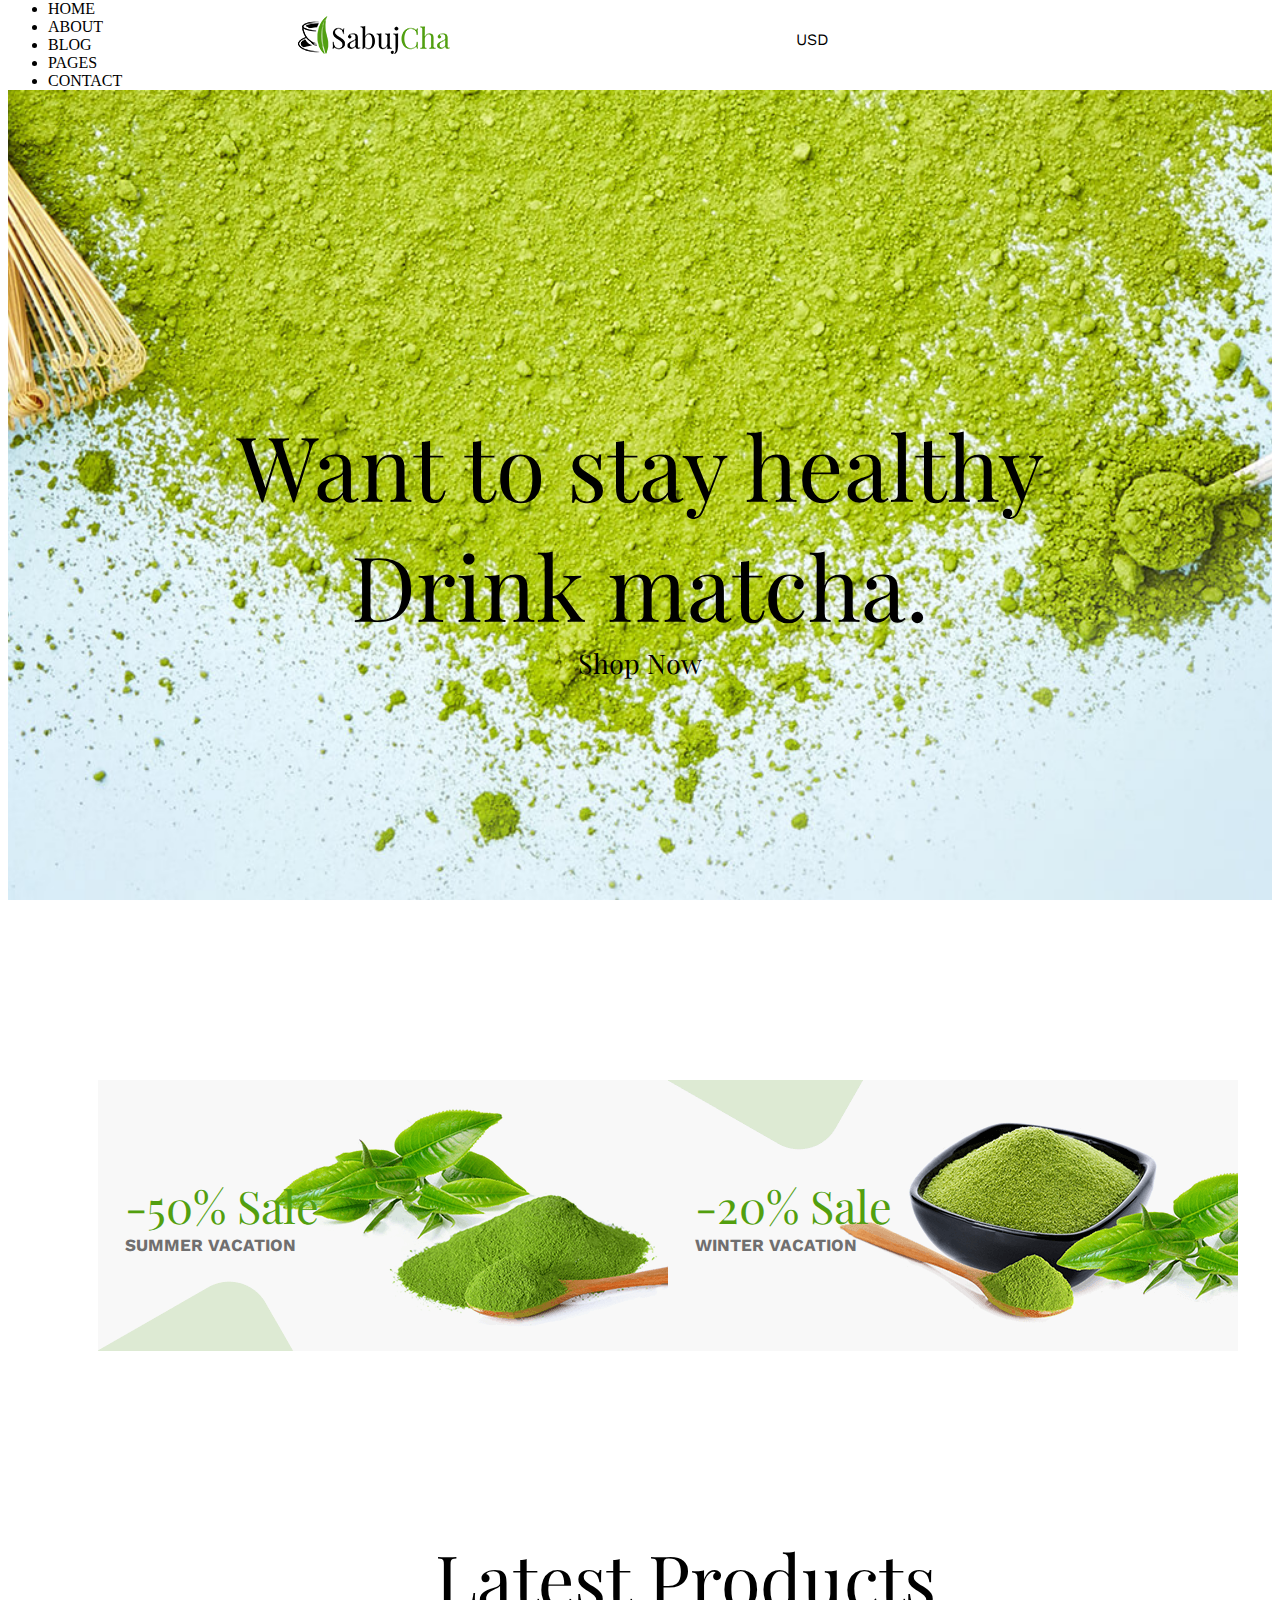
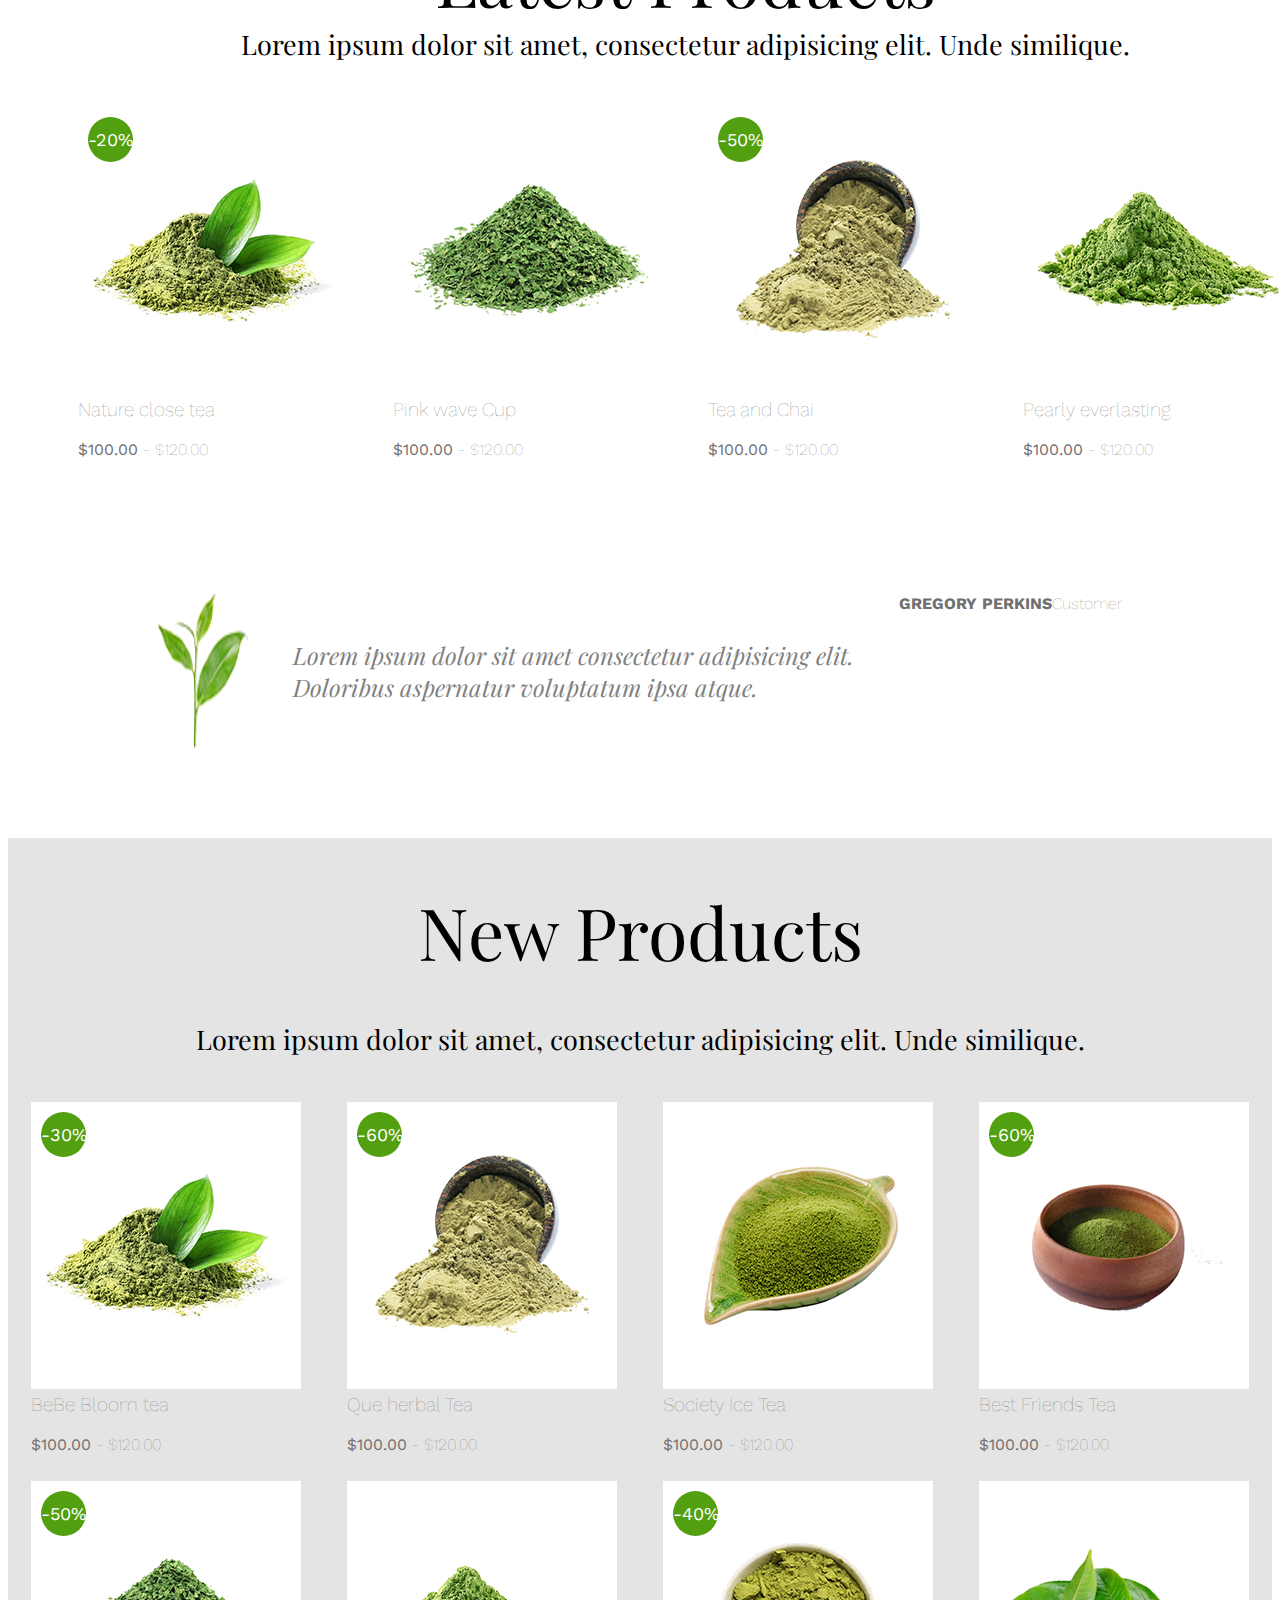
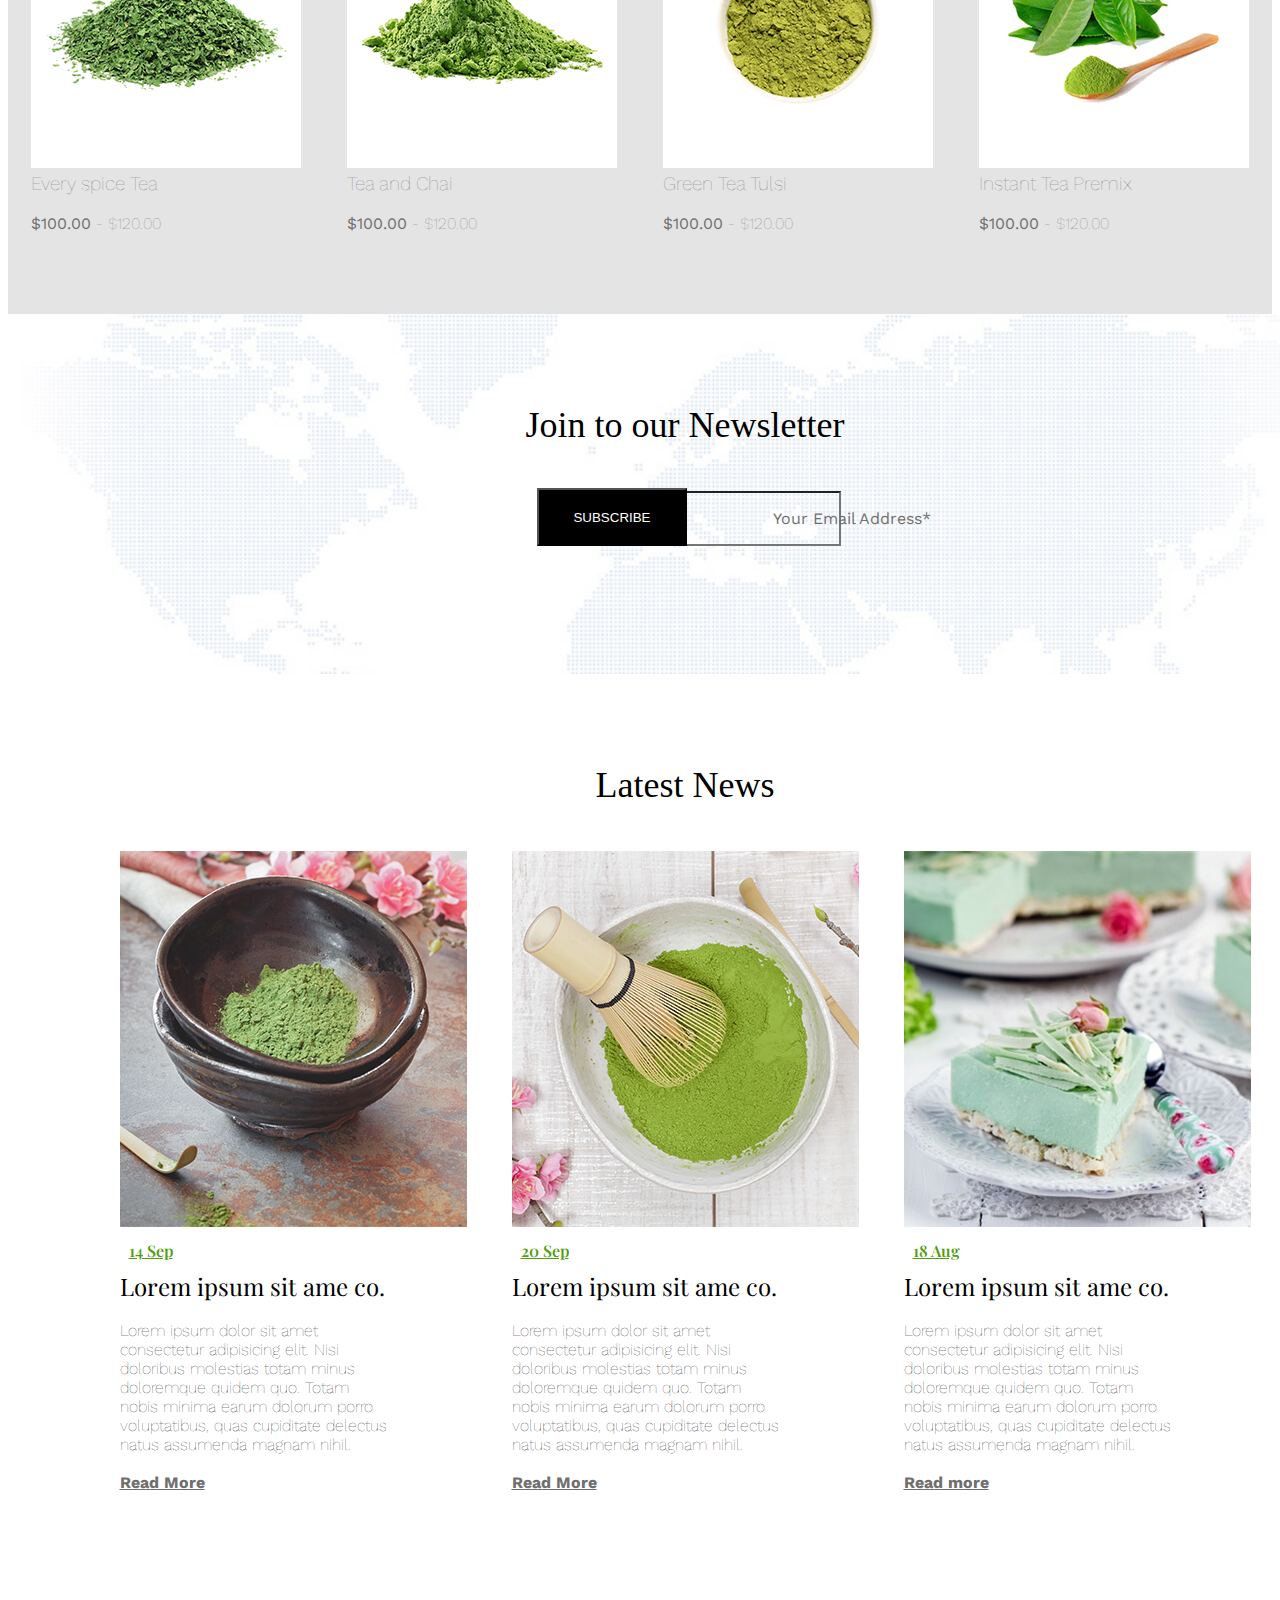
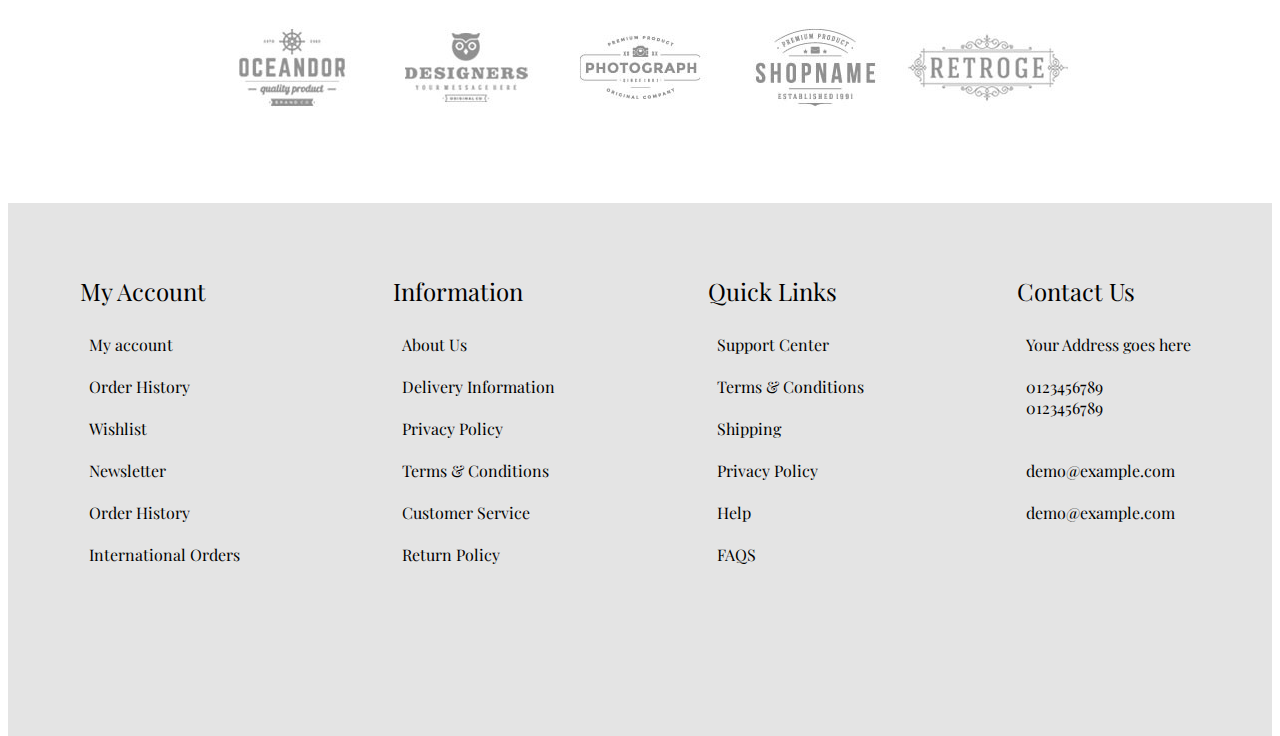
==== commit 644922b9: "Merge pull request #3 from Jajaharold/f/Harol" ====
--- a/index.html
+++ b/index.html
@@ -27,6 +27,7 @@
                 <i class="fa-solid fa-chevron-down"></i>
 
                 <i class="fa-sharp fa-solid fa-cart-shopping"></i>
+                <i class="fa-solid fa-bars hidden"></i>
             </div>
         </div>
     </header>
@@ -96,7 +97,7 @@
         </div>
     </section>
     <section class="background-2">
-        <div class="Titulo">
+        <div class="Titulo query-fix">
             <h1>New Products</h1> <br>
             <p class="p-subtitulo">Lorem ipsum dolor sit amet, consectetur adipisicing elit. Unde similique.</p></div>
             <div class="productos-2">
@@ -267,10 +268,6 @@
                 </div>
             </div>
         </div>
-        <div class="background-4">
-            <p></p>
-            <img src="" alt="">
-        </div>
     </section>
 </body>
 </html>--- a/style.css
+++ b/style.css
@@ -130,6 +130,9 @@
 .logo{
     padding: 2ch;
     margin-left: 50ch;
+}
+.hidden {
+    visibility: hidden;
 }
 .compra {
     font-family: 'Work Sans', sans-serif;
@@ -434,3 +437,97 @@
         justify-content: space-around;
     }
 }
+@media (max-width: 480px){
+    body {
+        overflow-x: hidden;
+    }
+    ul li {
+        display: none;
+    }
+    .logo {
+        margin: 0%;
+        position: relative;
+        right: 1vh;
+    }
+    .compra{
+        margin: 0%;
+        padding-top: 3vh;
+        padding-bottom: 3vh;
+        padding-left: 0%;
+    }
+    .botones {
+        visibility: hidden;
+    }
+    .fa-cart-shopping{
+        padding: 0%;
+    }
+    .hidden{
+        visibility: visible;
+        padding-left: 4vh;
+    }
+    .tarjeta-principal{
+        display: flex;
+        height: 100vh;
+        background-position: center;
+        background-repeat: no-repeat;
+        background-size: cover;
+        background-attachment: fixed;
+        background-image: url("../img/slider-2.jpg");
+        justify-content: center;
+        overflow: hidden;
+        margin-bottom: 10vh;
+    }
+    .Titulo-2{
+        font-size: 3vh;
+        font-weight: bold;
+    }
+    .tarjetas{
+        flex-direction: column;
+        position: relative;
+        right: 12vh;
+        gap: 5vh;
+    }
+    .Titulo{
+        position: relative;
+        right: 4vh;
+    }
+    .query-fix {
+        position: relative;
+        left: 10px;
+    }
+    .productos{
+        flex-direction: column;
+        position: relative;
+        left: 2vh;
+    }
+    .productos-2 {
+        grid-template-columns: 1fr;
+        grid-template-rows: repeat(8,1fr);
+    }
+    .form{
+        bottom: 8vh;
+    }
+    #input {
+        margin-top: 10vh;
+        padding-top: 1vh;
+        padding-bottom: 1vh;
+        padding-left: 4vh;
+        width: 10%;
+    }
+    .boton-negro {
+        display: block;
+        background-color: black;
+        color: white;
+        width: 100px;
+        height: 30px;
+        position: relative;
+        right: 20vh;
+    }
+    .marcas {
+        position: relative;
+        left: 2vh;
+    }
+    .contenedor {
+        flex-direction: column;
+    }
+}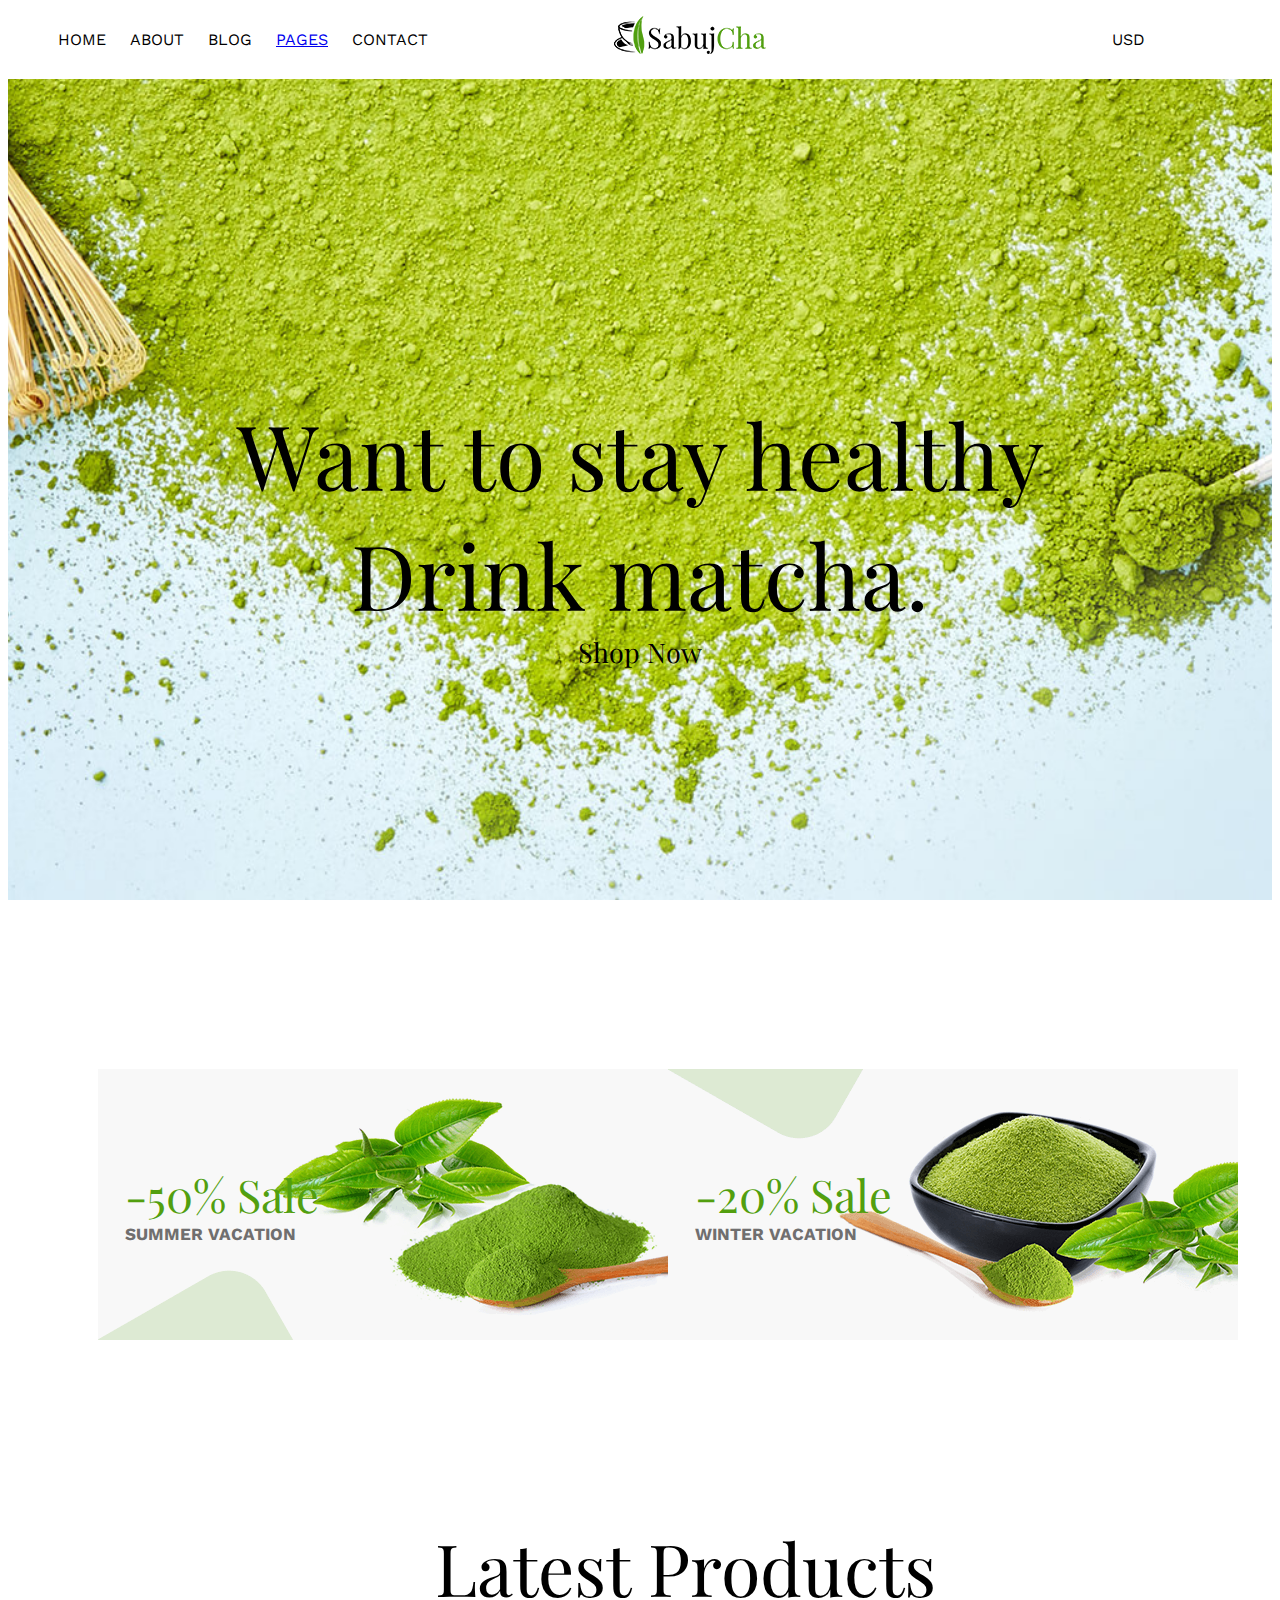
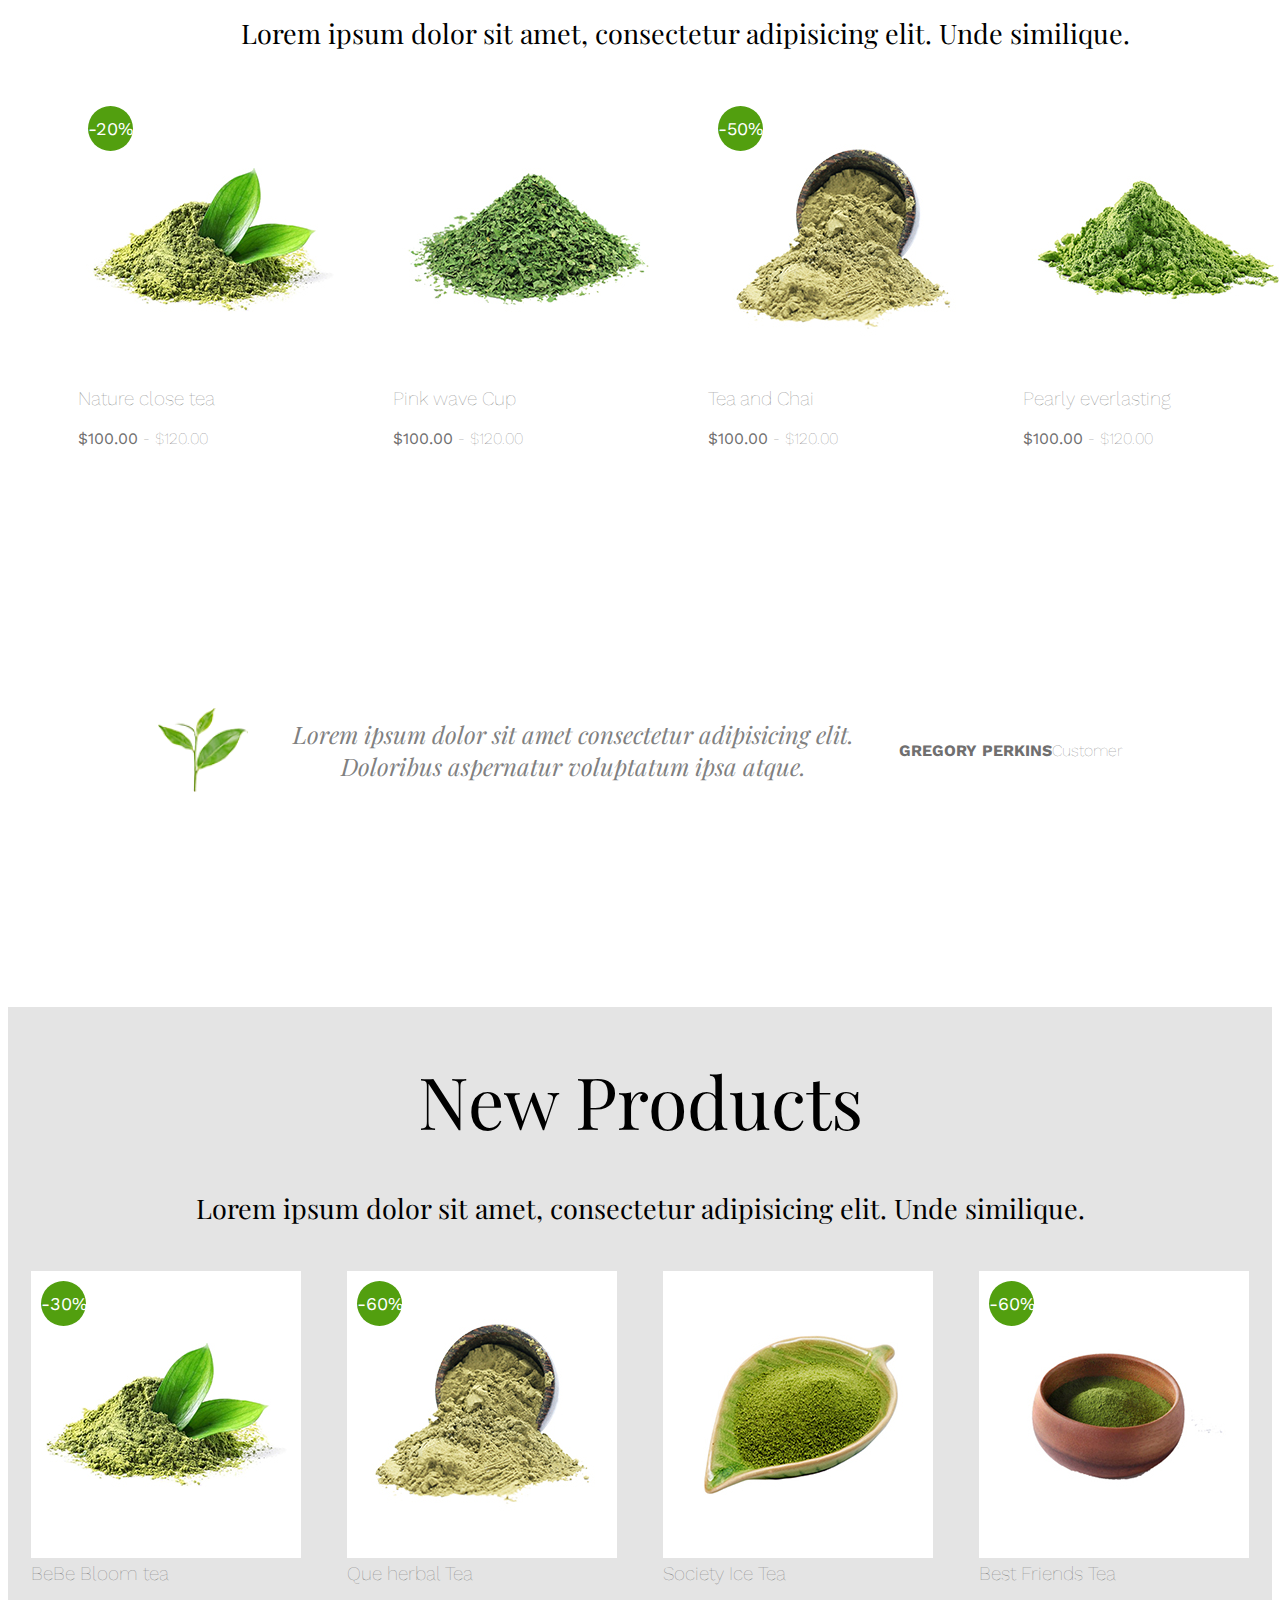
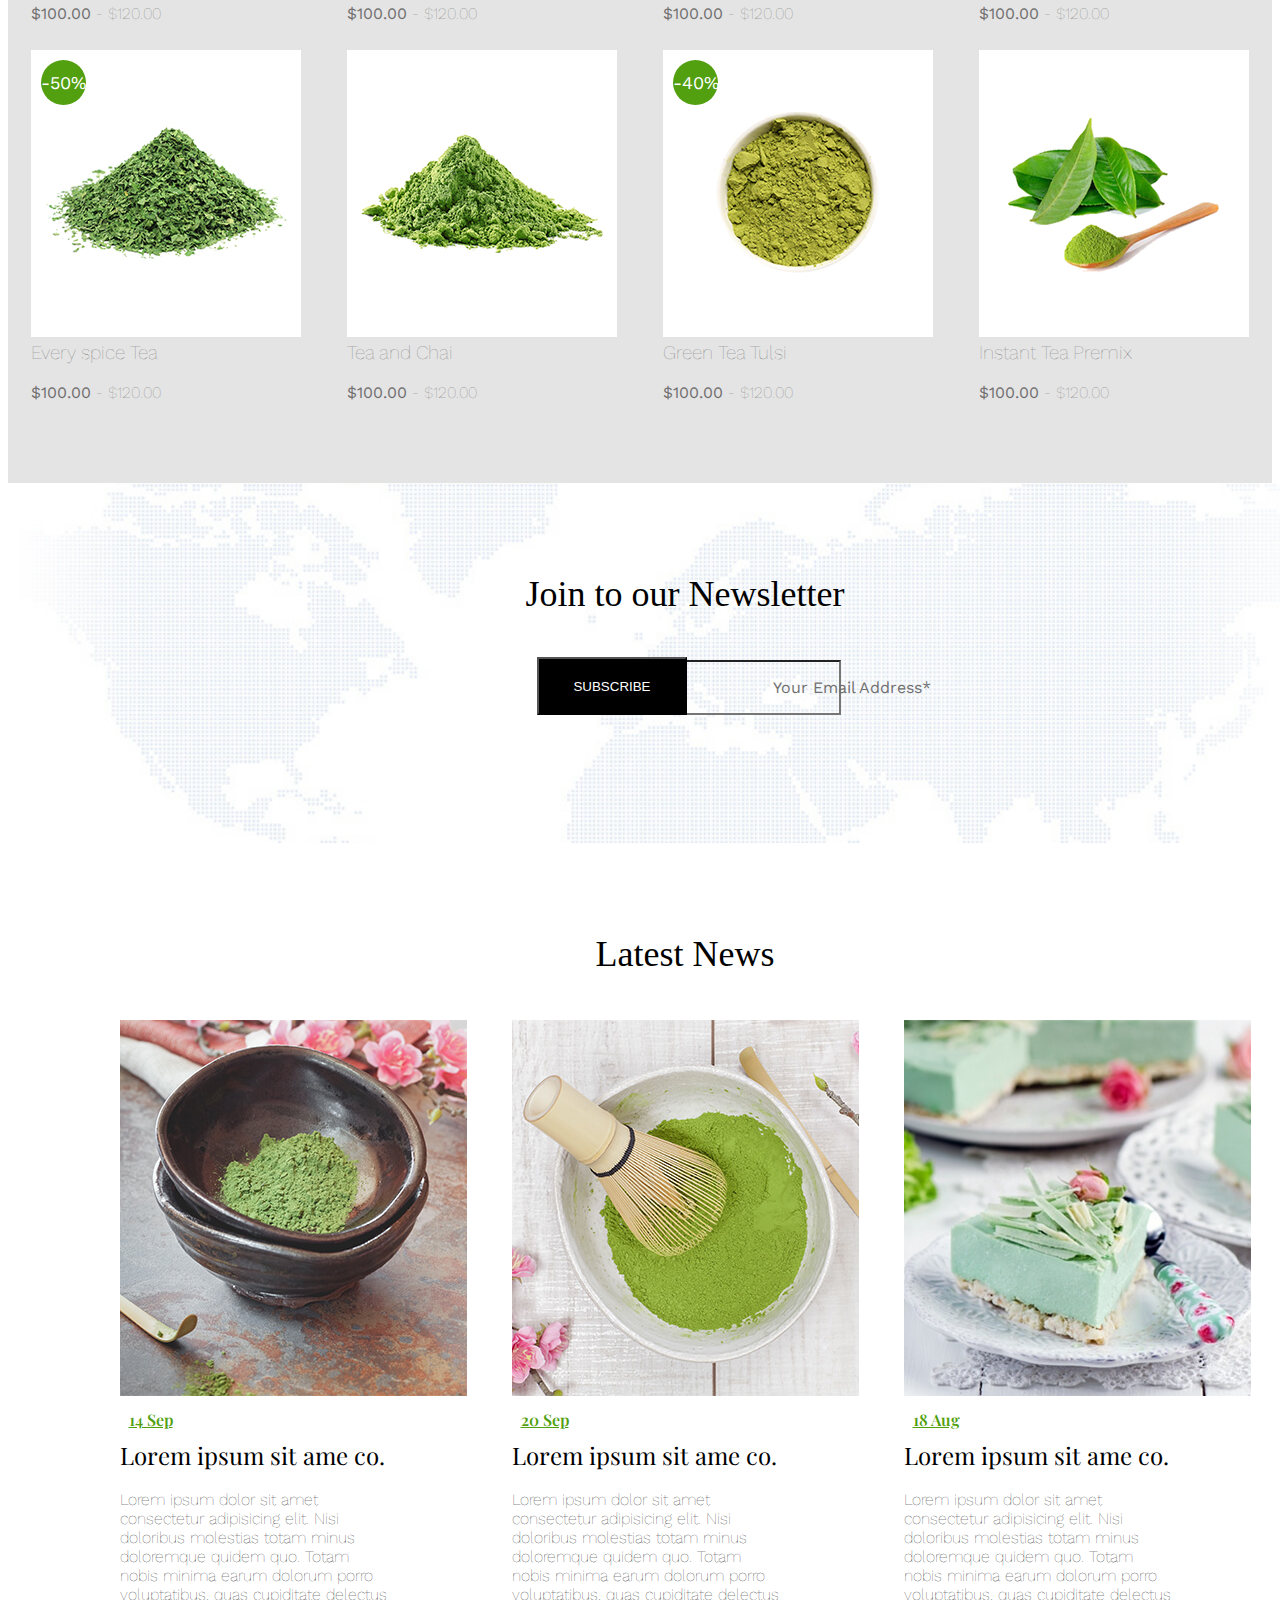
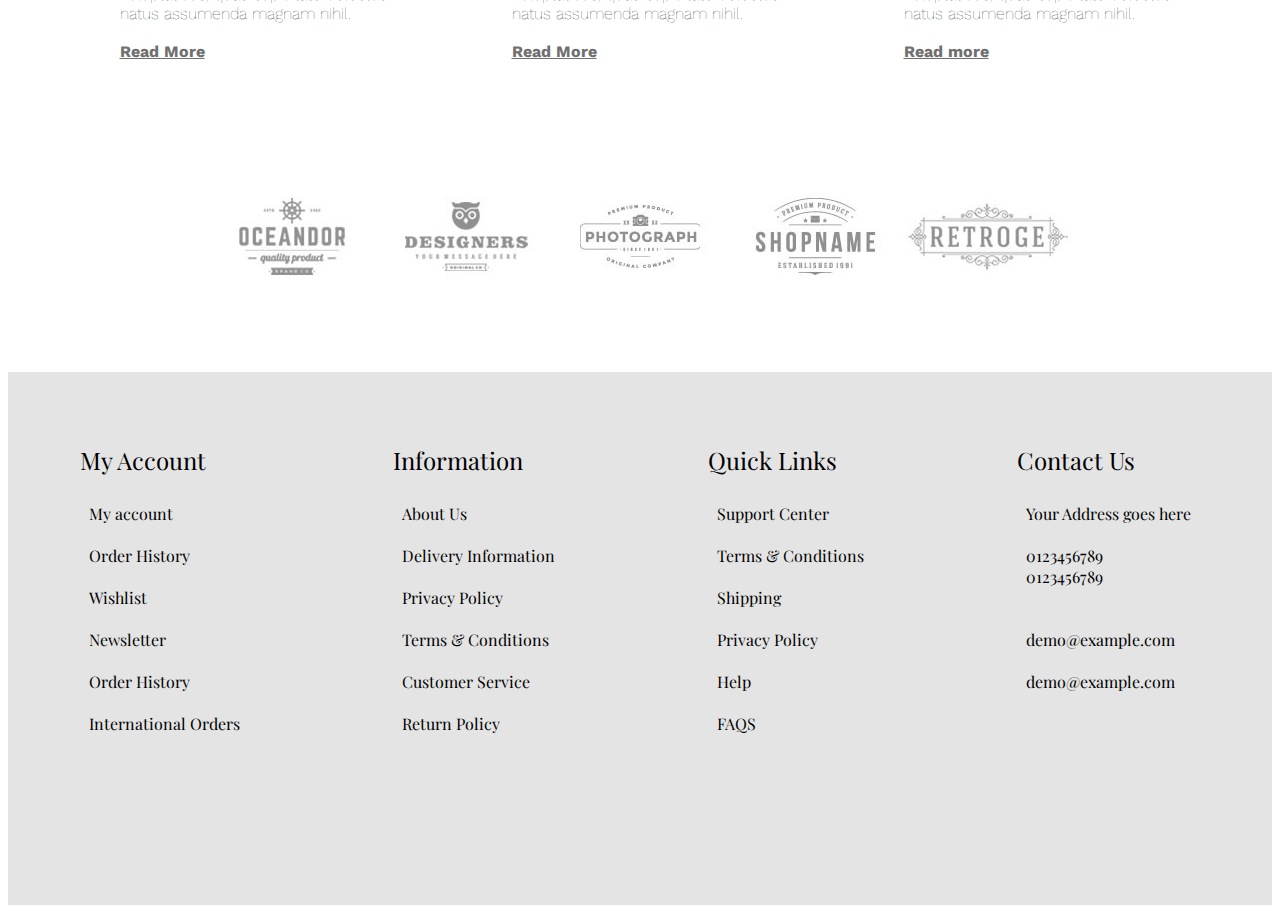
==== commit 93c9c17c: "fixxed V.02" ====
--- a/index.html
+++ b/index.html
@@ -16,7 +16,7 @@
                     <li>HOME</li>
                     <li>ABOUT</li>
                     <li>BLOG</li>
-                    <li>PAGES</li>
+                    <li> <a href="product.html">PAGES</a></li>
                     <li>CONTACT</li>
                 </ul>
             </div>
--- a/style.css
+++ b/style.css
@@ -124,9 +124,19 @@
     background-repeat: no-repeat;
     height: 100%;
 }
-
-
-
+ul li{
+    display: inline-block;
+    background-color: white;
+    padding-top: 3ch;
+    padding-bottom: 3ch;
+    padding-right: 1ch;
+    padding-left: 1ch;
+    font-family: 'Work Sans', sans-serif;
+}
+ul li:hover {
+    background-color: black;
+    color: white;
+}
 .logo{
     padding: 2ch;
     margin-left: 50ch;
@@ -397,7 +407,6 @@
     margin-top: 10px;
     margin-bottom: 10px;
 }
-=======
 .cuote {
     margin-top: 10vh;
     margin-bottom: 10vh;
